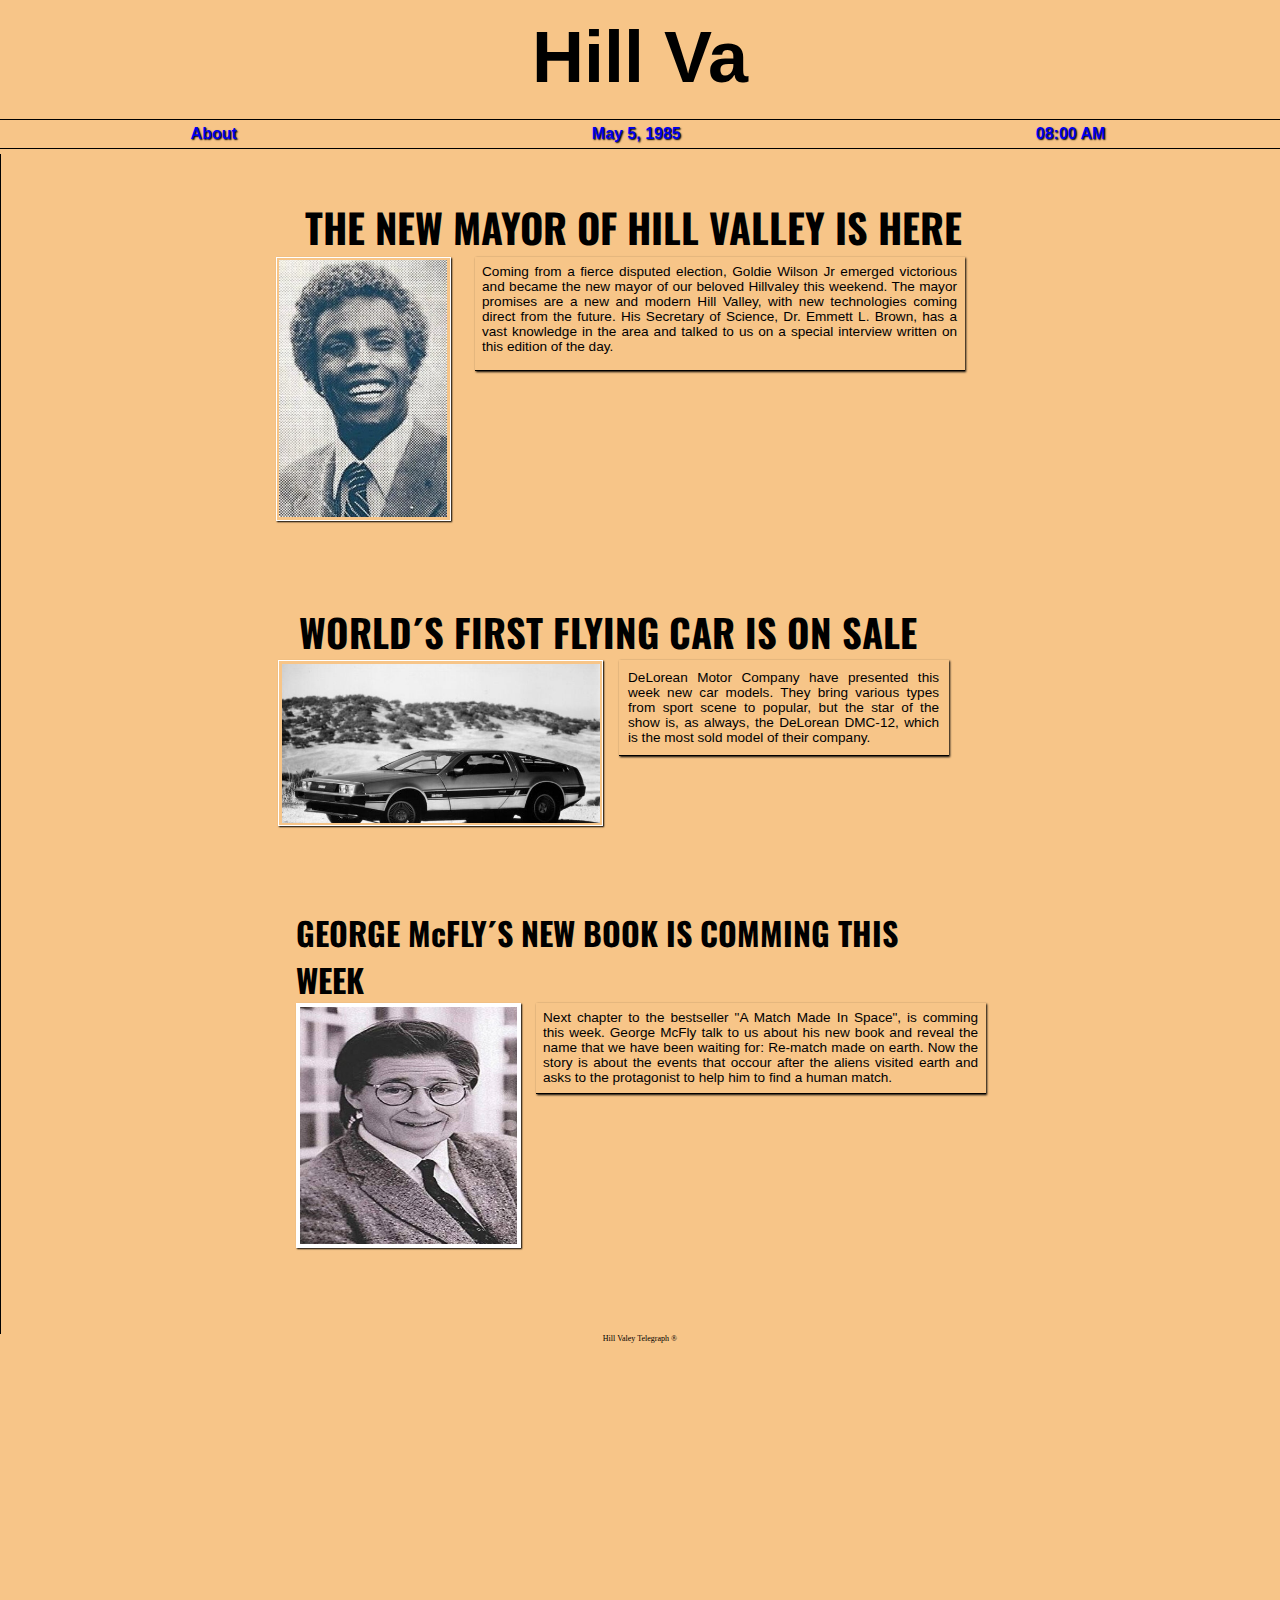
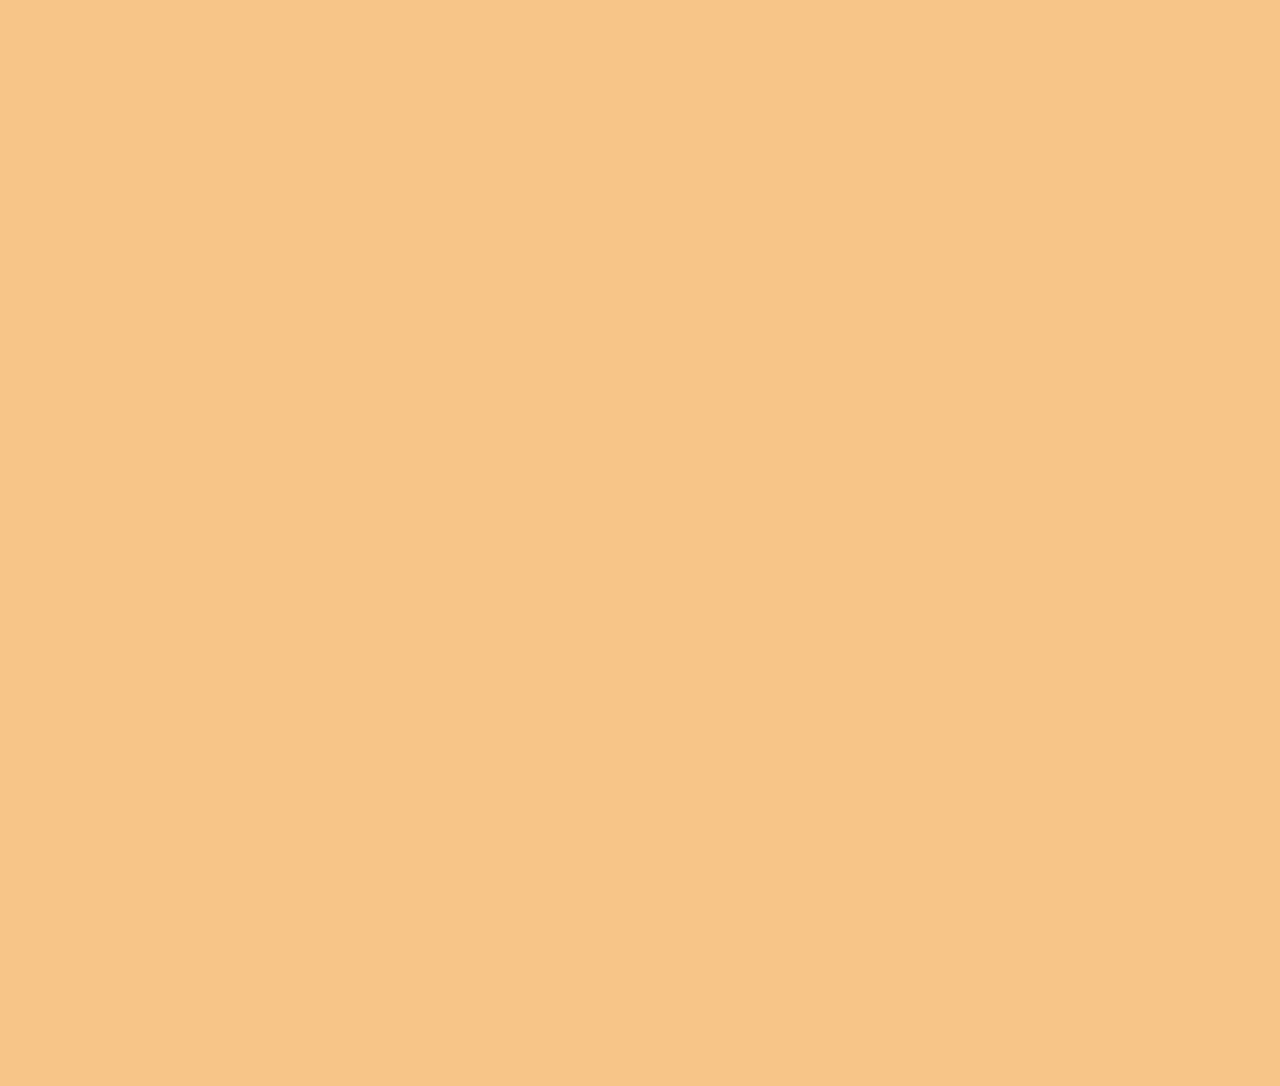
==== index.html @ a24e0e6e "282º dia de CTD - HTML + CSS + IMG." ====
<!DOCTYPE html>
<html lang="en">
    <head>
        <meta charset="UTF-8">
        <meta name="viewport" content="width=device-width, initial-scale=1.0">
        <link rel="stylesheet" href="/assets/css/style.css">
        <link rel="shortcut icon" href="favicon.ico" type="image/x-icon">
        <title>Newspaper</title>
        
        <script defer src="/assets/js/script.js"></script>
    </head>
    <body>

        <header>
            <div class="city"><h1>Hill Valey Telegraph</h1></div>   
        </header>
        
        <div class="border__top"></div>
            <div class="navigation">
                <nav class="nav_button">
                    <button><a href="/about.html"><h8>About</h8></a></button>
                    <button><a href="https://en.wikipedia.org/wiki/Hill_Valley_(Back_to_the_Future)"><h8>May 5, 1985</h8></a></button>
                    <button><a href="https://pt.wikipedia.org/wiki/Viagem_no_tempo"><h8>08:00 AM</h8></a></button>
                </nav>
            </div>
        <div class="border__bottom"></div>

        <section id="news__page">
        <div class="container">
            <div class="front-page">

                <div class="first-column">
                    <strong>THE NEW MAYOR OF HILL VALLEY IS HERE</strong>
                </div>
                    
                <div class="first-text">
                <img src="/assets/img/goldie.jpg" alt="Goldie Wilson">
                <p>Coming from a fierce disputed election, Goldie Wilson Jr emerged 
                    victorious and became the new mayor of our beloved Hillvaley this weekend. 
                    The mayor promises are a new and modern Hill Valley, with new technologies 
                    coming direct from the future. His Secretary of Science, Dr. Emmett L. Brown, 
                    has a vast knowledge in the area and talked to us on a special interview written 
                    on this edition of the day.</p>
                </div>
            </div>
        </div>
        </section>

        <section id="news__page">
        <div class="container__2">
            <div class="front-page_2">

                <div class="second-column">
                    <strong>WORLD´S FIRST FLYING CAR IS ON SALE</strong>
                </div>

                <div class="second-text">
                <img src="/assets/img/delorean.jpg" alt="Delorean Car Model">
                <p>DeLorean Motor Company have presented this week new car models. 
                    They bring various types from sport scene to popular, but the 
                    star of the show is, as always, the DeLorean DMC-12, which 
                    is the most sold model of their company. </p>
                </div>
            </div>
        </div>
        </section>

        <section id="news__page">
        <div class="container__3">
            <div class="front-page_3">

                <div class="third-column">
                    <strong>GEORGE McFLY´S NEW BOOK IS COMMING THIS WEEK</strong>
                </div>

                <div class="third-text">
                <img src="/assets/img/george.jpg" alt="George McFly">
                <p>Next chapter to the bestseller "A Match Made In Space", is comming this week. 
                    George McFly talk to us about his new book and reveal the name that we have 
                    been waiting for: Re-match made on earth. Now the story is about the events 
                    that occour after the aliens visited earth and asks to the protagonist to 
                    help him to find a human match.</p>
                </div>          
            </div>
        </div>
        </section>

        <footer>
            <div class="news-footer">
                <p>Hill Valey Telegraph &#174;</p>
            </div>
        </footer>

            </body>
            </html>
---- assets/css/style.css ----
@import url('https://fonts.cdnfonts.com/css/black-family');
@import url('https://fonts.googleapis.com/css2?family=Grenze+Gotisch&family=Oswald:wght@500&display=swap');
@import url('https://fonts.googleapis.com/css2?family=Young+Serif&display=swap');

* {
  margin: 0;
  padding: 0;
  box-sizing: border-box;
  background-blend-mode: color-dodge;
}

body {
  width: 100%;
  margin: 0 auto;
  max-height: 100vh;
  background: url(/assets/img/fundo.jpg) no-repeat;
  background-color: #f4aa50ae;
  zoom: 50%;
}


/* Top Details */
header {
  display: flex;
  flex-direction: row;
  align-items: center;
  justify-content: center;
  padding: 2rem;
  font-size: 4.5rem;
  font-family: 'IncisedBlackWide', sans-serif;
}

.border__top {
  border-top: 1.5px solid black;
  margin-top: 10px;
  width: 100%;
  background-color: black;
}

.border__bottom {
  border-top: 1.5px solid black;
  margin-bottom: 10px;
  width: 100%;
  background-color: black;
}

.navigation, button {
  padding: 5px;
  font-size: 1.3rem;
  background: none;
  border: none;
  cursor: pointer;
  font-size: 2rem;
}

.nav_button {
  text-align: center;
  margin-left: 2rem;
  font-size: 1.8rem;
  font-family: Arial, Helvetica, sans-serif;
  font-weight: 600;
  display: flex;
  align-items: center;
  justify-content: center;
  flex-direction: row;
  gap: 700px; 
}

button {
  color: black;
  transition: 500ms ease;
  font-weight: 600;
  text-shadow: 2px 2px 3px black;
}

button:hover {
  transform: scale(1.1);
  color: hsl(105, 59%, 54%);
}

button,
a:link {
  text-decoration: none;
  color: none;
}

button, a:visited {
  color: none;
}


/* End of Top Details */

/* News Page Block */
#news__page {
  display: flex;
  align-items: center;
  justify-content: center;
  margin-right: 1130px;
  padding: 80px;
  border-left: 2px solid black;
}
/* End of News Page Block */

/* First Text */


.container {
  display: flex;
  justify-content: center;
  align-items: center;
  width: 60%;
  margin-left: 1100px;
  padding-top: 5px;
  background-color: none;
  font-family: 'Oswald', sans-serif;
}

.front-page {}

.first-column {
  display: flex;
  flex-direction: column;
  align-items: center;
  justify-content: center;
  font-size: 5rem; 
}

.first-text {
  display: grid;
  margin: 0 auto;
  grid-template-columns: 60% 980px;
}

.first-text p {
  display: block;
  position: relative;
  right: 450px;
  padding: 15px;
  font-size: 1.7rem;
  text-align: justify;
  border-bottom: 1.5px solid black;
  margin-bottom: 300px;
  font-family: Verdana, Geneva, Tahoma, sans-serif;
  box-shadow: 2px 2px 4px black;
}

.first-text img {
  width: 350px;
  display: block;
  position: relative;
  right: 50px;
  padding: 5px;
  justify-content: center;
  align-items: center;
  flex-direction: column;
  box-shadow: 2px 2px 3px black;
  border: 3px solid white;
}

/* End of First Text */

/* Second Text */

.container__2 {
  display: flex;
  justify-content: center;
  align-items: center;
  width: 60%;
  margin-left: 1000px;
  padding-top: 5px;
  font-family: 'Oswald', sans-serif; 
}

.front-page_2{}

.second-column{
  display: flex;
  flex-direction: column;
  align-items: center;
  justify-content: center;
  font-size: 4.8rem;
}

.second-text {
  width: 100%;
  display: grid;
  margin: 0 auto;
  grid-template-columns: 60% 660px;  
}

.second-text p {
  width: 100%;
  display: block;
  position: relative;
  right: 260px;
  padding: 19px;
  font-size: 1.7rem;
  text-align: justify;
  border-bottom: 1.5px solid black;
  margin-left: 150px;
  margin-bottom: 140px;
  font-family: Verdana, Geneva, Tahoma, sans-serif; 
  box-shadow: 2px 2px 4px black;  
}

.second-text img {
  width: 650px;
  display: block;
  position: relative;
  right: 5px;
  padding: 5px;
  justify-content: center;
  align-items: center;
  flex-direction: column;
  box-shadow: 2px 2px 3px black;
  border: 3px solid white;
}

/* End of Second Text */

/* Third Text */

.container__3 {
  display: flex;
  justify-content: center;
  align-items: center;
  width: 60%;
  margin-left: 1100px;
  padding-top: 5px;
  font-family: 'Oswald', sans-serif; 
}

.front-page_3 {}

.third-column {
  display: flex;
  flex-direction: column;
  align-items: center;
  justify-content: center;
  font-size: 4rem;
}

.third-text {
  width: 100%;
  display: grid;
  margin: 0 auto;
  grid-template-columns: 60% 900px;  
}

.third-text p {
  width: 100%;
  display: block;
  position: relative;
  right: 490px;
  padding: 15px;
  font-size: 1.7rem;
  text-align: justify;
  border-bottom: 1.5px solid black;
  margin-bottom: 400px;
  margin-left: 160px;
  font-family: Verdana, Geneva, Tahoma, sans-serif;
  box-shadow: 2px 2px 4px black;   
}

.third-text img {
  width: 450px;
  height: 490px;
  display: flex;
  justify-content: center;
  align-items: center;
  flex-direction: column;
  box-shadow: 2px 2px 3px black;
  border: 8px solid white;
}

/* End of Third Text */

/* Footer */

.news-footer {
  display: flex;
  justify-content: center;
  align-items: center;
  margin-bottom: 150px;  
}

/* End of Footer */

/* About Page */

.about-text {
  display: flex;
  flex-direction: column;
  align-items: center;
  justify-content: center;

  font-size: 4rem;
  color: rgb(252, 252, 252);
  font-weight: 500;
  text-align: center;
  font-family: 'Young Serif', serif;
  text-shadow: 3px 3px 5px black;
  -webkit-text-stroke-width: 1.5px;
  -webkit-text-stroke-color: black;

  padding: 50px;
  margin: 300px;

  border: 5px groove red;
  border-radius: 50px 20px 50px 20px;

  background-color: rgba(210, 209, 209, 0.519);
  box-shadow: inset 10px 10px 50px 20px rgba(0, 0, 0, 0.386);
  transition: 1.2s ease-in-out;
}

.about-text:hover {
  transform: scale(1.1);
  background: url(/assets/img/news.gif);
}

.button-home {
  width: 10%;
  display: flex;
  flex-direction: column;
  align-items: center;
  justify-content: center;

  font-size: 1rem;

  border: 2px solid black;
  border-radius: 10px;

  margin: 0 auto;
  padding: 1px;
  background-color: darkgray;
}

.button-home:link {
  text-decoration: none;
}

/* End of About Page */
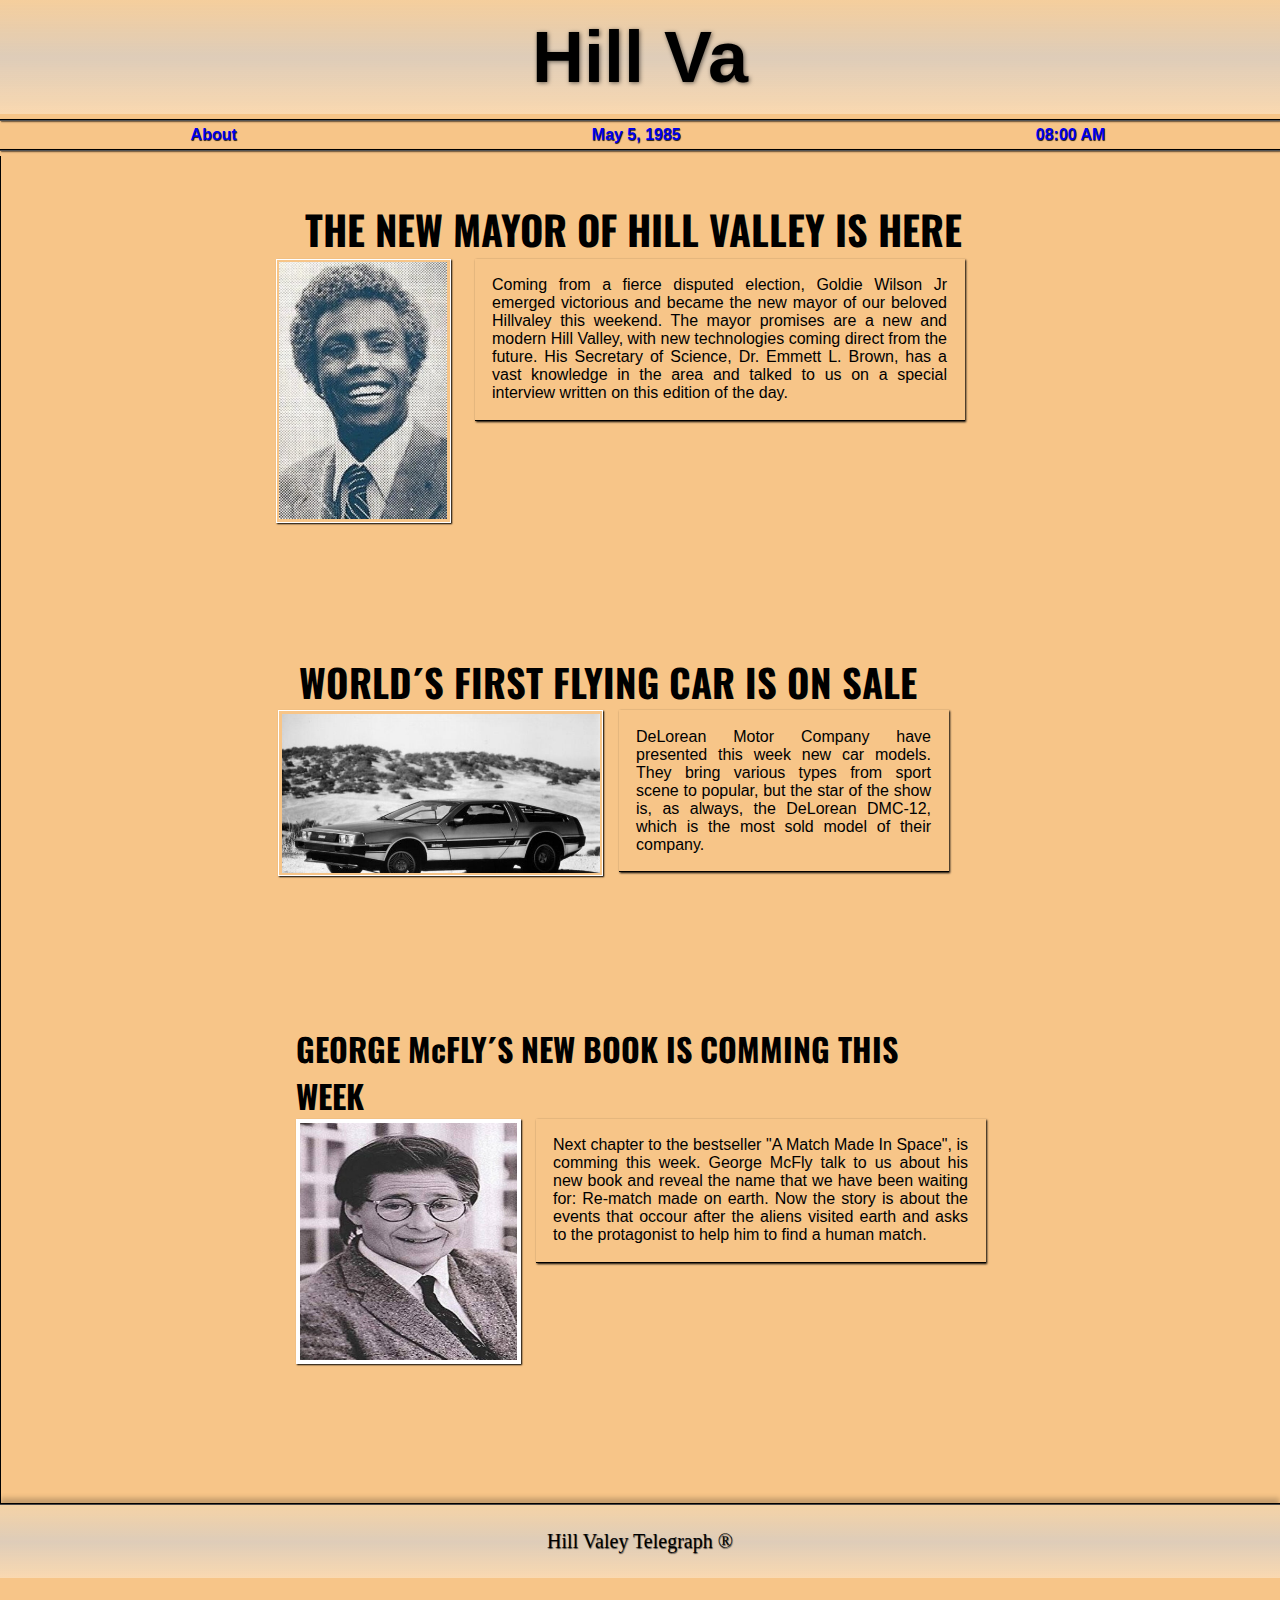
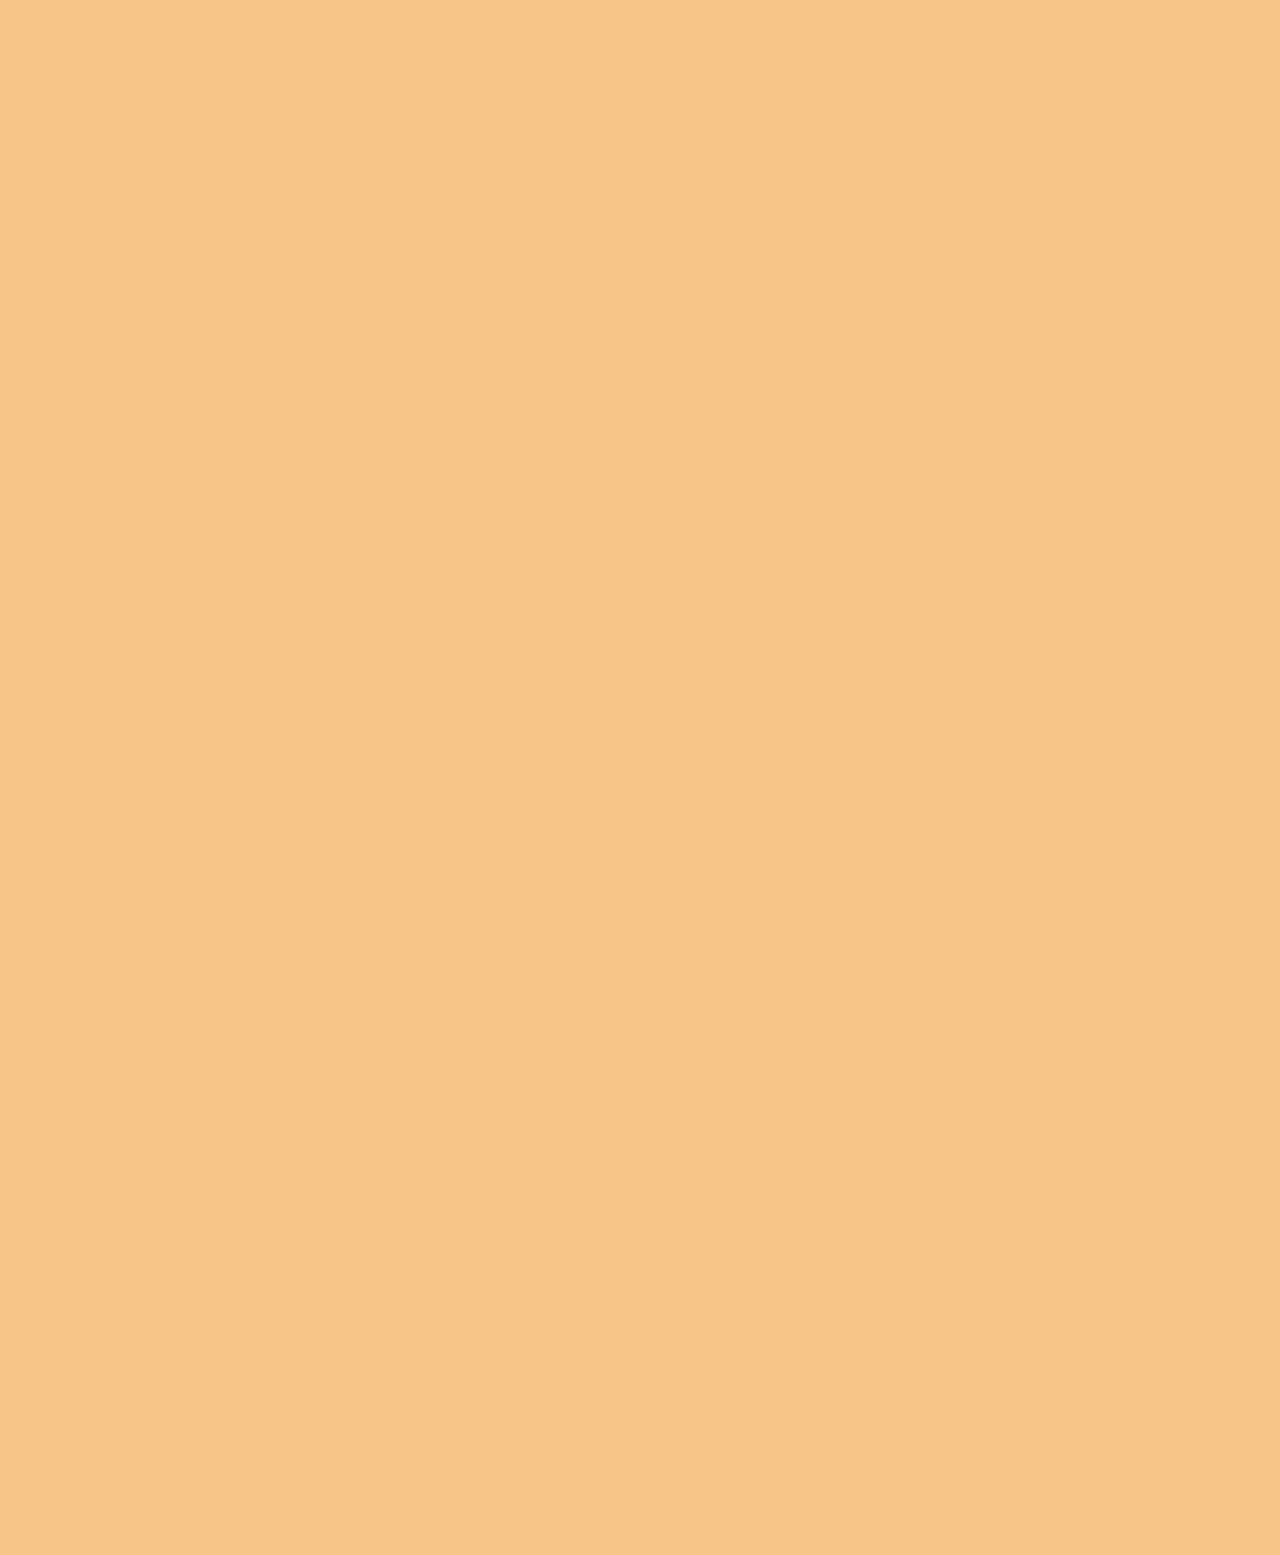
==== commit f767ef9e: "282º dia de CTD - HTML + CSS." ====
--- a/index.html
+++ b/index.html
@@ -5,14 +5,14 @@
         <meta name="viewport" content="width=device-width, initial-scale=1.0">
         <link rel="stylesheet" href="/assets/css/style.css">
         <link rel="shortcut icon" href="favicon.ico" type="image/x-icon">
-        <title>Newspaper</title>
+        <title>Hill Valley Telegraph</title>
         
         <script defer src="/assets/js/script.js"></script>
     </head>
     <body>
 
         <header>
-            <div class="city"><h1>Hill Valey Telegraph</h1></div>   
+            <div class="city"><h1>Hill Valley Telegraph</h1></div>   
         </header>
         
         <div class="border__top"></div>
--- a/assets/css/style.css
+++ b/assets/css/style.css
@@ -26,22 +26,27 @@
   align-items: center;
   justify-content: center;
   padding: 2rem;
+
   font-size: 4.5rem;
   font-family: 'IncisedBlackWide', sans-serif;
+  text-shadow: 2px 2px 9px rgba(0, 0, 0, 0.544);
+  background: linear-gradient(rgba(242, 222, 192, 0.373), rgba(210, 208, 208, 0.678), rgba(255, 255, 255, 0.338));
 }
 
 .border__top {
-  border-top: 1.5px solid black;
+  border-top: 5px groove black;
   margin-top: 10px;
   width: 100%;
   background-color: black;
+  box-shadow: 2px 2px 3px rgba(0, 0, 0, 0.608);
 }
 
 .border__bottom {
-  border-top: 1.5px solid black;
+  border-top: 5px groove black;
   margin-bottom: 10px;
   width: 100%;
   background-color: black;
+  box-shadow: 2px 2px 3px rgba(0, 0, 0, 0.608);
 }
 
 .navigation, button {
@@ -70,7 +75,7 @@
   color: black;
   transition: 500ms ease;
   font-weight: 600;
-  text-shadow: 2px 2px 3px black;
+  text-shadow: 1px 1px 1.5px hsla(0, 0%, 0%, 0.845);
 }
 
 button:hover {
@@ -136,8 +141,8 @@
   display: block;
   position: relative;
   right: 450px;
-  padding: 15px;
-  font-size: 1.7rem;
+  padding: 35px;
+  font-size: 2rem;
   text-align: justify;
   border-bottom: 1.5px solid black;
   margin-bottom: 300px;
@@ -194,8 +199,8 @@
   display: block;
   position: relative;
   right: 260px;
-  padding: 19px;
-  font-size: 1.7rem;
+  padding: 35px;
+  font-size: 2rem;
   text-align: justify;
   border-bottom: 1.5px solid black;
   margin-left: 150px;
@@ -253,8 +258,8 @@
   display: block;
   position: relative;
   right: 490px;
-  padding: 15px;
-  font-size: 1.7rem;
+  padding: 35px;
+  font-size: 2rem;
   text-align: justify;
   border-bottom: 1.5px solid black;
   margin-bottom: 400px;
@@ -282,8 +287,16 @@
   display: flex;
   justify-content: center;
   align-items: center;
-  margin-bottom: 150px;  
-}
+  margin-bottom: 150px;
+  padding: 50px;
+
+  font-size: 2.5rem;
+  text-shadow: 1px 1px 2px rgba(0, 0, 0, 0.629);
+  
+  border-top: 4px groove rgb(71, 70, 70);
+  background: linear-gradient(rgba(242, 222, 192, 0.536), rgba(210, 208, 208, 0.678), rgba(255, 255, 255, 0.338));
+  box-shadow: -1px -10px 10px rgba(0, 0, 0, 0.203);
+} 
 
 /* End of Footer */
 
@@ -307,11 +320,11 @@
   padding: 50px;
   margin: 300px;
 
-  border: 5px groove red;
+  border: 5px groove rgba(0, 0, 0, 0.889);
   border-radius: 50px 20px 50px 20px;
 
   background-color: rgba(210, 209, 209, 0.519);
-  box-shadow: inset 10px 10px 50px 20px rgba(0, 0, 0, 0.386);
+  box-shadow: 6px 6px 10px hsla(0, 0%, 12%, 0.73), inset 10px 10px 50px 20px rgba(0, 0, 0, 0.386);
   transition: 1.2s ease-in-out;
 }
 
@@ -320,25 +333,23 @@
   background: url(/assets/img/news.gif);
 }
 
-.button-home {
+.button-home button {
   width: 10%;
   display: flex;
   flex-direction: column;
   align-items: center;
   justify-content: center;
 
-  font-size: 1rem;
+  font-size: 1.5rem;
+  font-family: Arial, Helvetica, sans-serif;
 
   border: 2px solid black;
-  border-radius: 10px;
-
-  margin: 0 auto;
-  padding: 1px;
-  background-color: darkgray;
-}
-
-.button-home:link {
-  text-decoration: none;
+  border-radius: 15px;
+  box-shadow: 2px 2px 4px black;
+
+  margin: 0 auto;
+  padding: 15px;
+  background-color: rgb(255, 255, 255);
 }
 
 /* End of About Page */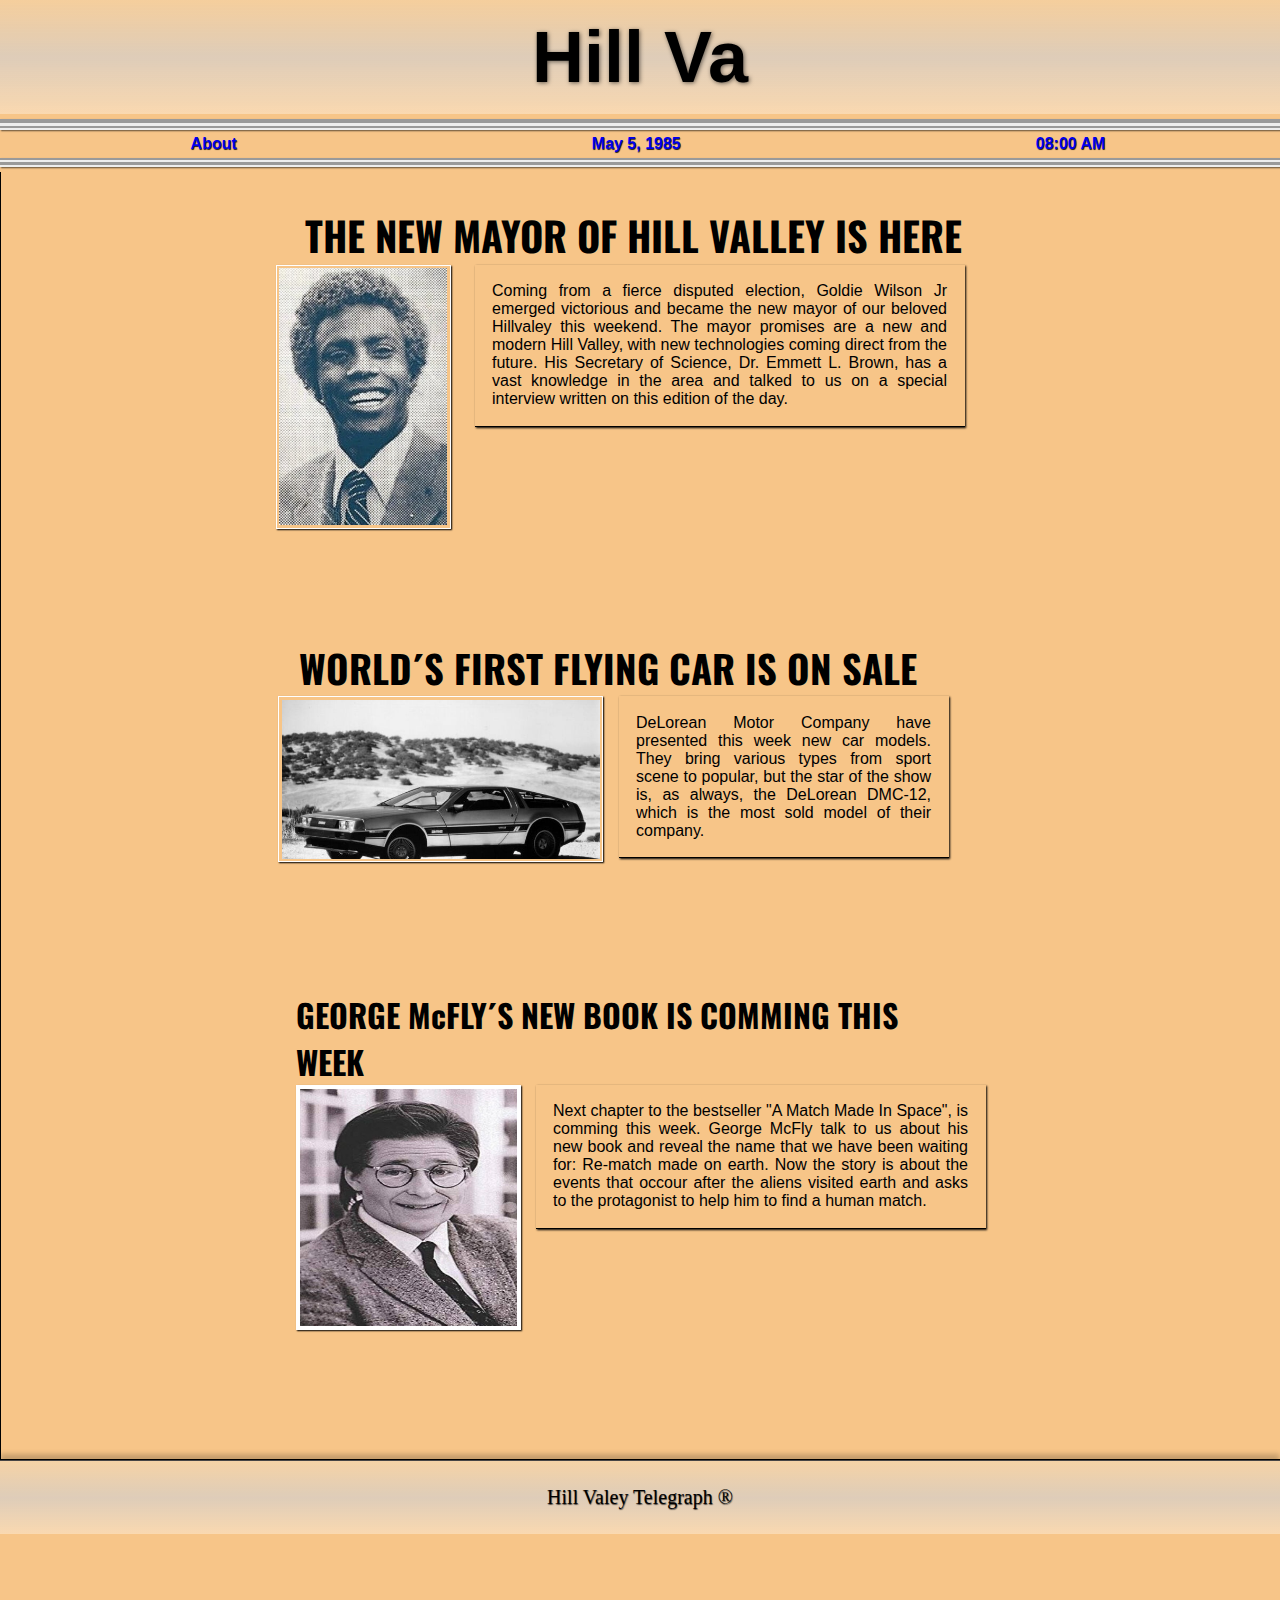
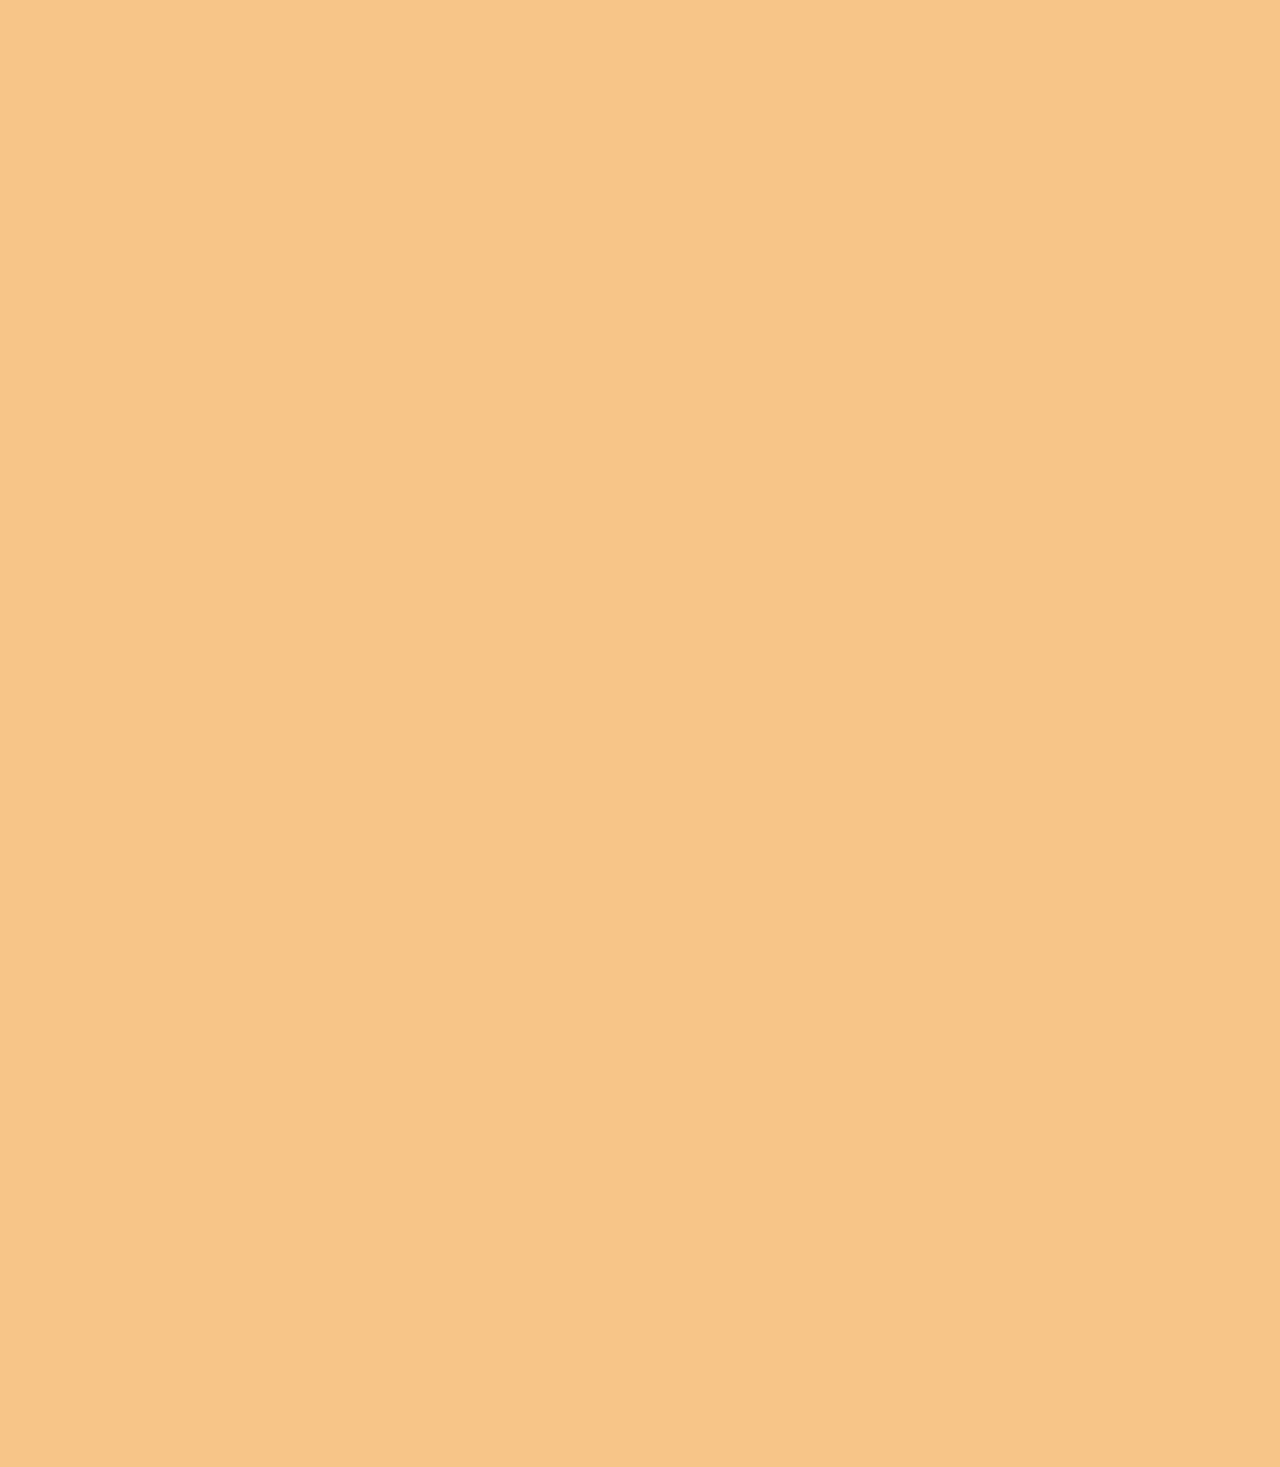
==== commit 90ef2537: "285º dia de CTD - HTML." ====
--- a/index.html
+++ b/index.html
@@ -4,7 +4,7 @@
         <meta charset="UTF-8">
         <meta name="viewport" content="width=device-width, initial-scale=1.0">
         <link rel="stylesheet" href="/assets/css/style.css">
-        <link rel="shortcut icon" href="favicon.ico" type="image/x-icon">
+        <link rel="shortcut icon" href="/assets/img/icon.png" type="image/x-icon">
         <title>Hill Valley Telegraph</title>
         
         <script defer src="/assets/js/script.js"></script>
@@ -20,7 +20,7 @@
                 <nav class="nav_button">
                     <button><a href="/about.html"><h8>About</h8></a></button>
                     <button><a href="https://en.wikipedia.org/wiki/Hill_Valley_(Back_to_the_Future)"><h8>May 5, 1985</h8></a></button>
-                    <button><a href="https://pt.wikipedia.org/wiki/Viagem_no_tempo"><h8>08:00 AM</h8></a></button>
+                    <button><a href="https://en.wikipedia.org/wiki/Time_travel"><h8>08:00 AM</h8></a></button>
                 </nav>
             </div>
         <div class="border__bottom"></div>
--- a/assets/css/style.css
+++ b/assets/css/style.css
@@ -34,7 +34,8 @@
 }
 
 .border__top {
-  border-top: 5px groove black;
+  border-top: 15px groove;
+  border-bottom: 9px groove;
   margin-top: 10px;
   width: 100%;
   background-color: black;
@@ -42,7 +43,8 @@
 }
 
 .border__bottom {
-  border-top: 5px groove black;
+  border-top: 9px groove;
+  border-bottom: 10px groove;
   margin-bottom: 10px;
   width: 100%;
   background-color: black;
@@ -102,7 +104,7 @@
   align-items: center;
   justify-content: center;
   margin-right: 1130px;
-  padding: 80px;
+  padding: 60px;
   border-left: 2px solid black;
 }
 /* End of News Page Block */
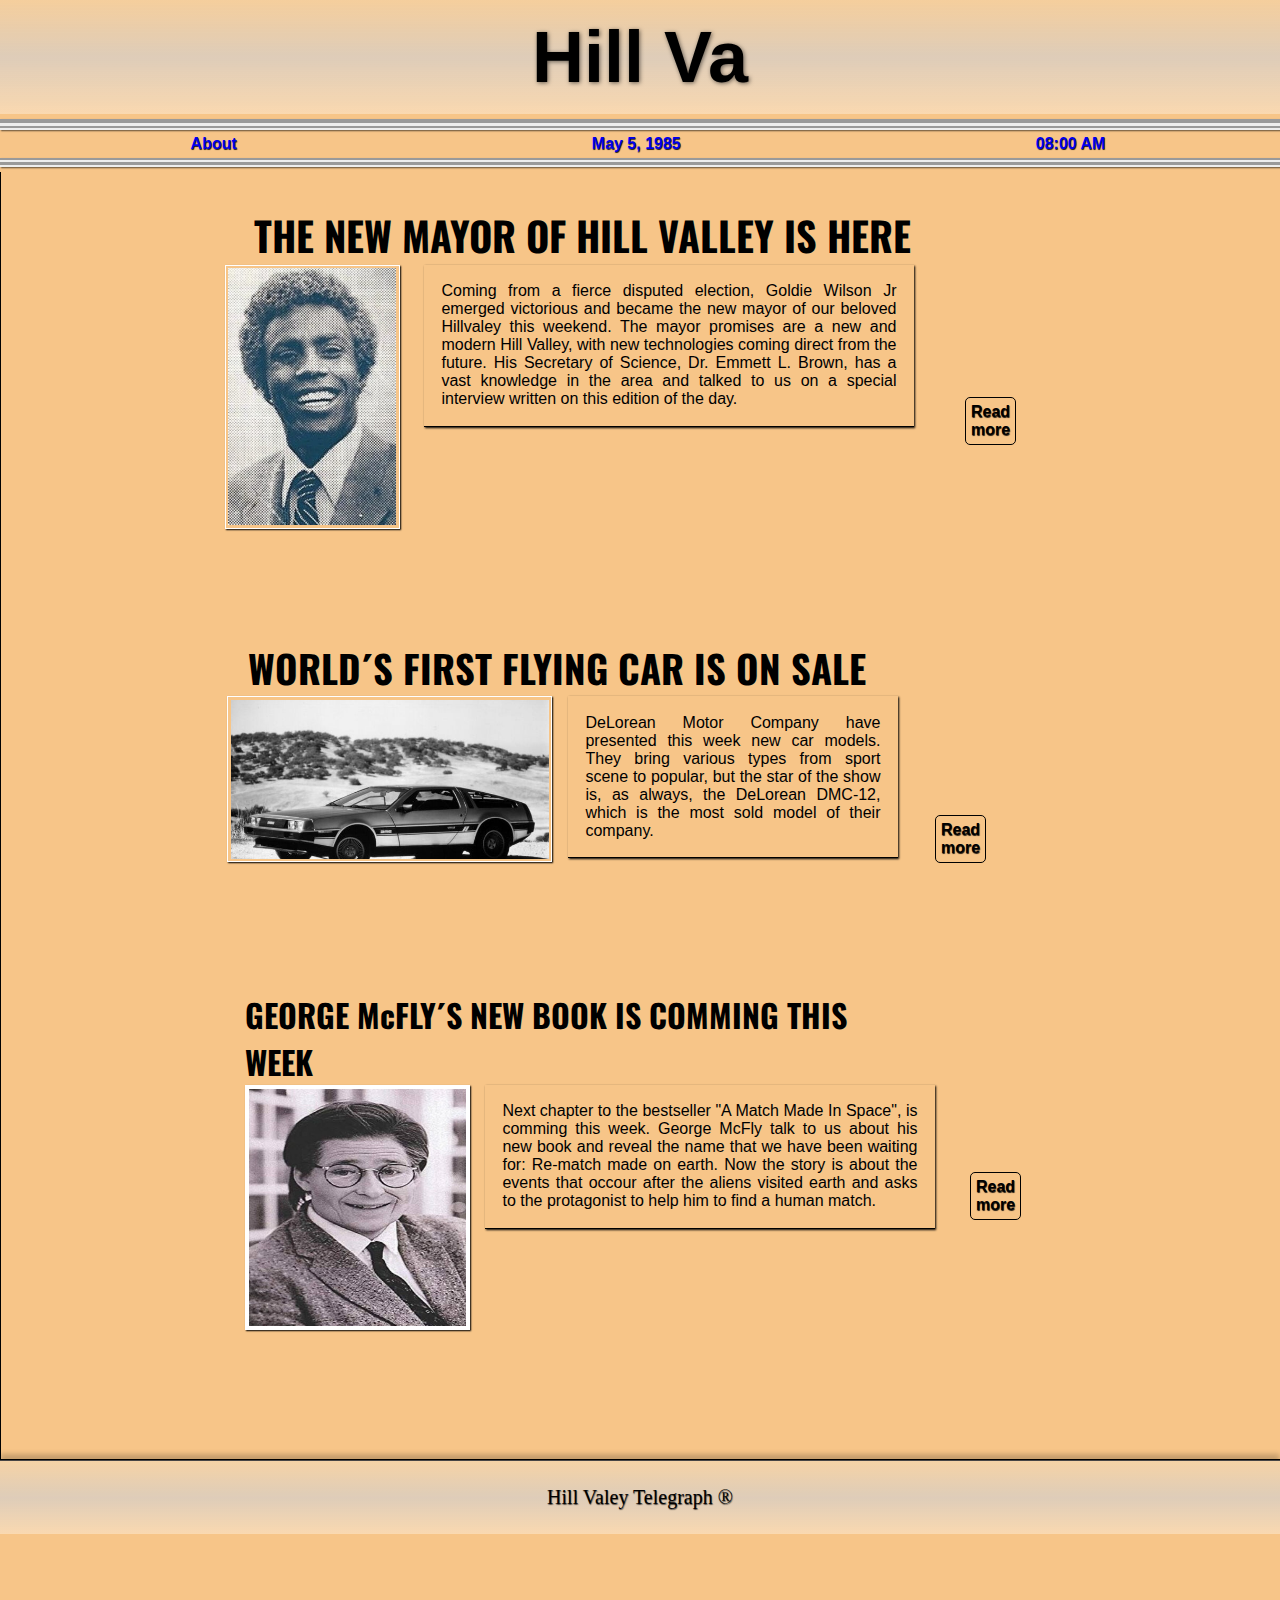
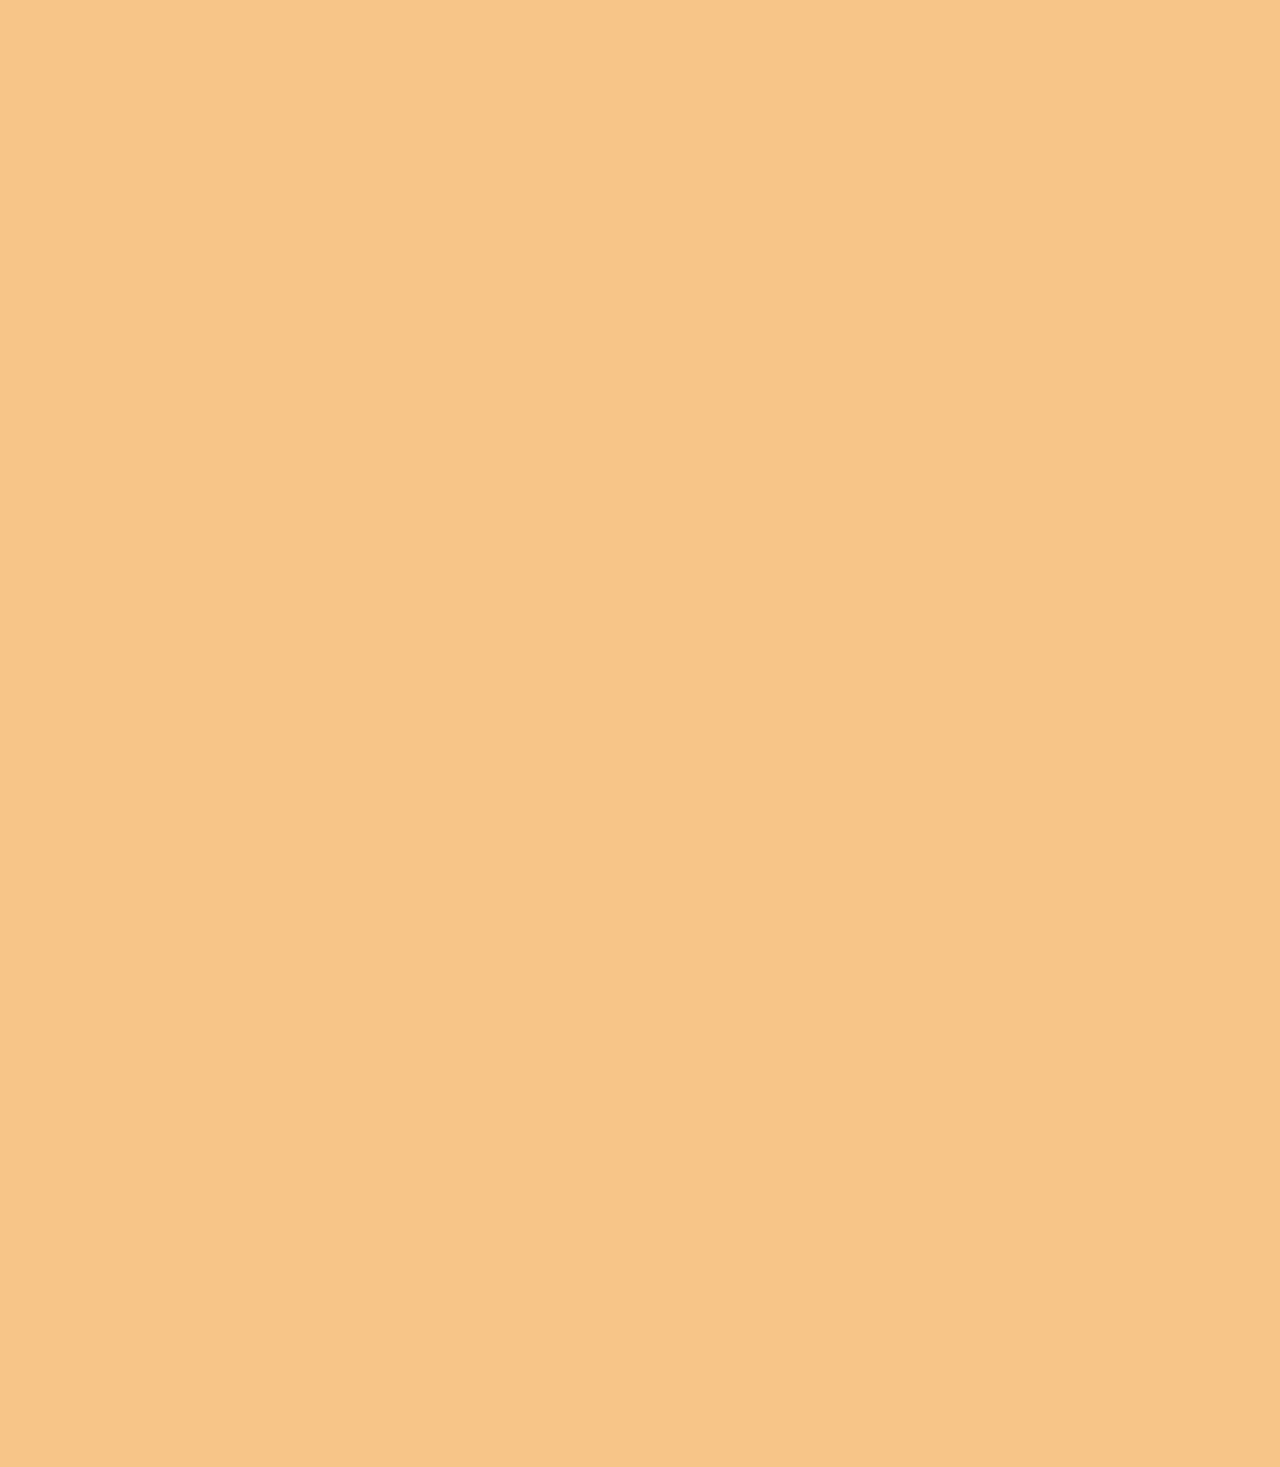
==== commit f7cbe0c1: "286º dia de CTD - HTML + CSS." ====
--- a/index.html
+++ b/index.html
@@ -43,8 +43,12 @@
                     on this edition of the day.</p>
                 </div>
             </div>
+            <div>
+                <button class="read-button" type="submit"><a dhref="">Read more</a></button>
+            </div>
         </div>
-        </section>
+    </section>
+
 
         <section id="news__page">
         <div class="container__2">
@@ -61,6 +65,9 @@
                     star of the show is, as always, the DeLorean DMC-12, which 
                     is the most sold model of their company. </p>
                 </div>
+            </div>
+            <div>
+                <button class="read-button_2"  type="submit"><a dhref="">Read more</a></button>
             </div>
         </div>
         </section>
@@ -82,6 +89,9 @@
                     help him to find a human match.</p>
                 </div>          
             </div>
+            <div>
+                <button class="read-button_3"  type="submit"><a dhref="">Read more</a></button>
+            </div>
         </div>
         </section>
 
--- a/assets/css/style.css
+++ b/assets/css/style.css
@@ -283,6 +283,44 @@
 
 /* End of Third Text */
 
+/* Read more Button */
+
+.read-button {
+  display: flex;
+  flex-direction: row;
+  justify-content: flex-end;
+  align-items: flex-end;
+  margin-left: 100px;
+  margin-top: 120px;
+  border: 3px groove black;
+  border-radius: 10px;
+  padding: 10px;
+}
+.read-button_2 {
+  display: flex;
+  flex-direction: row;
+  justify-content: flex-end;
+  align-items: flex-end;
+  margin-left: 100px;
+  margin-top: 220px;
+  border: 3px groove black;
+  border-radius: 10px;
+  padding: 10px;
+}
+.read-button_3 {
+  display: flex;
+  flex-direction: row;
+  justify-content: flex-end;
+  align-items: flex-end;
+  margin-left: 100px;
+  margin-bottom: 55px;
+  border: 3px groove black;
+  border-radius: 10px;
+  padding: 10px;
+}
+
+/* End Read more button */
+
 /* Footer */
 
 .news-footer {
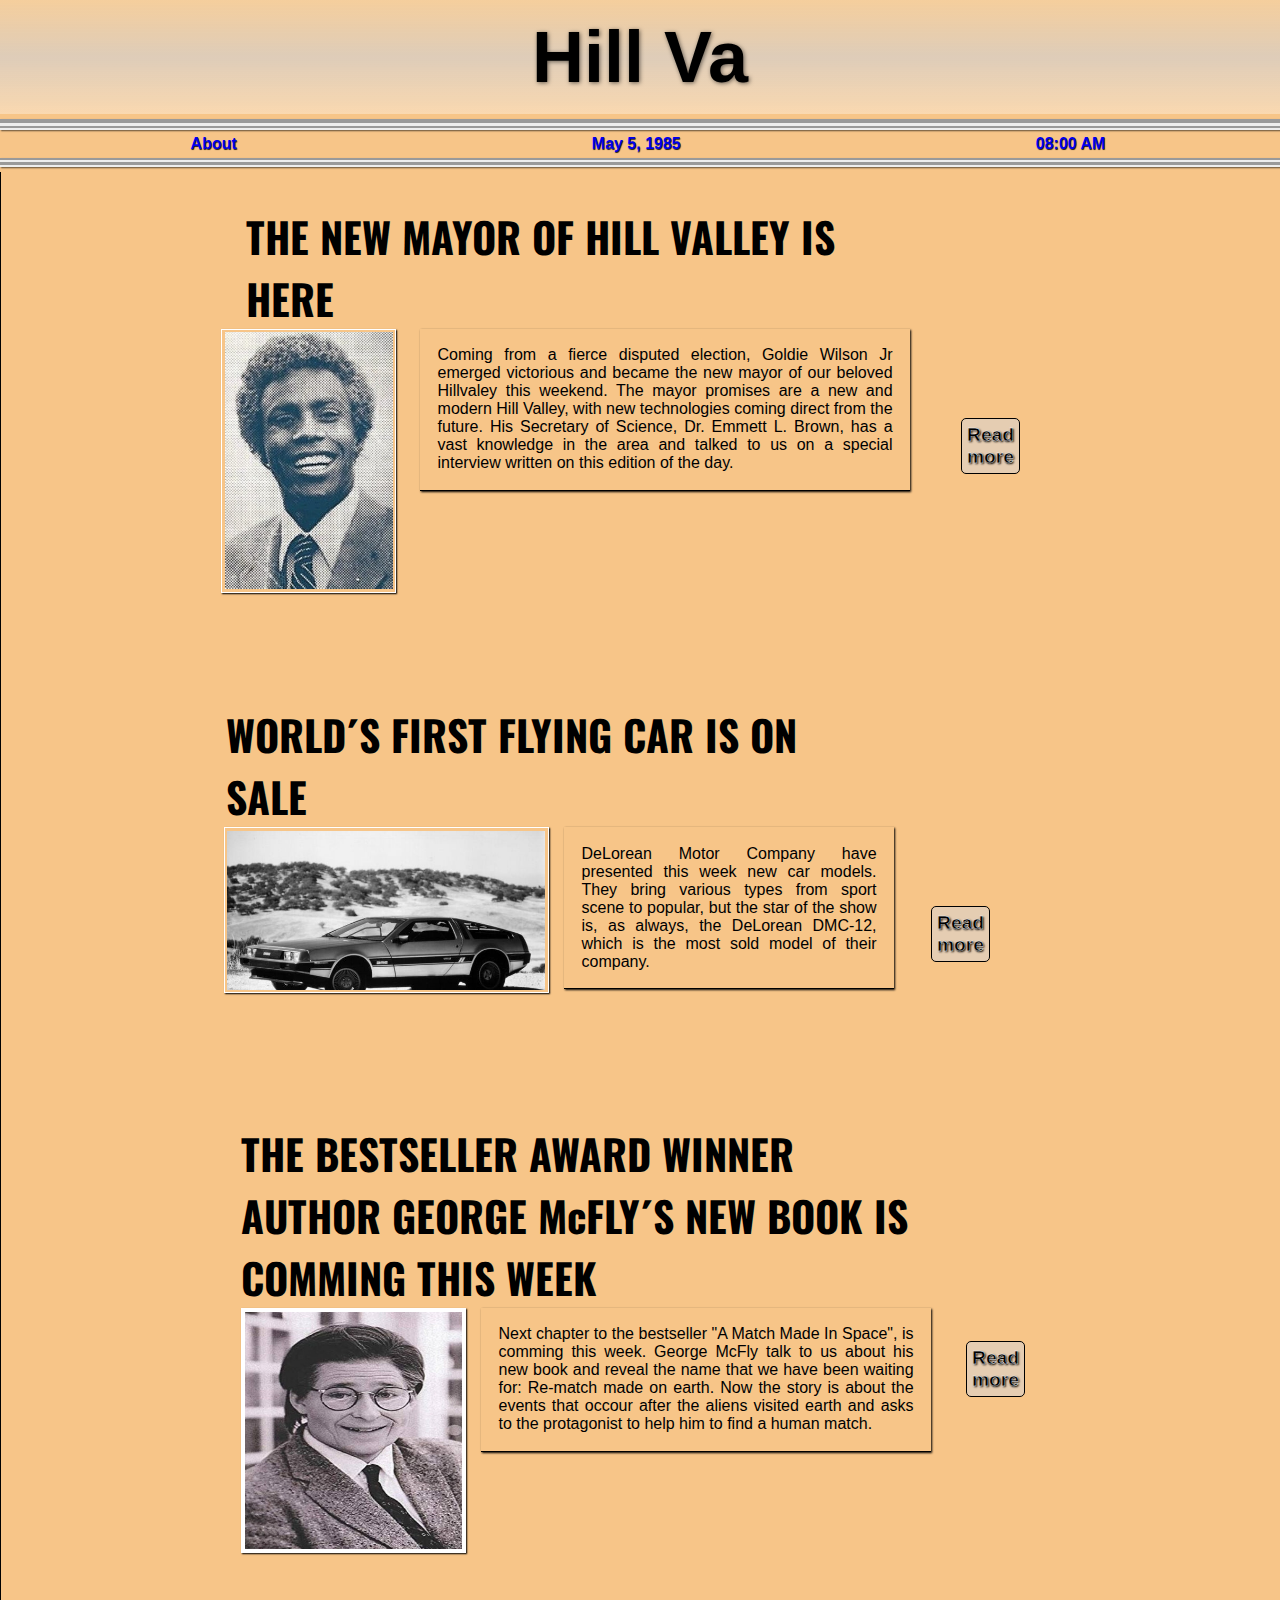
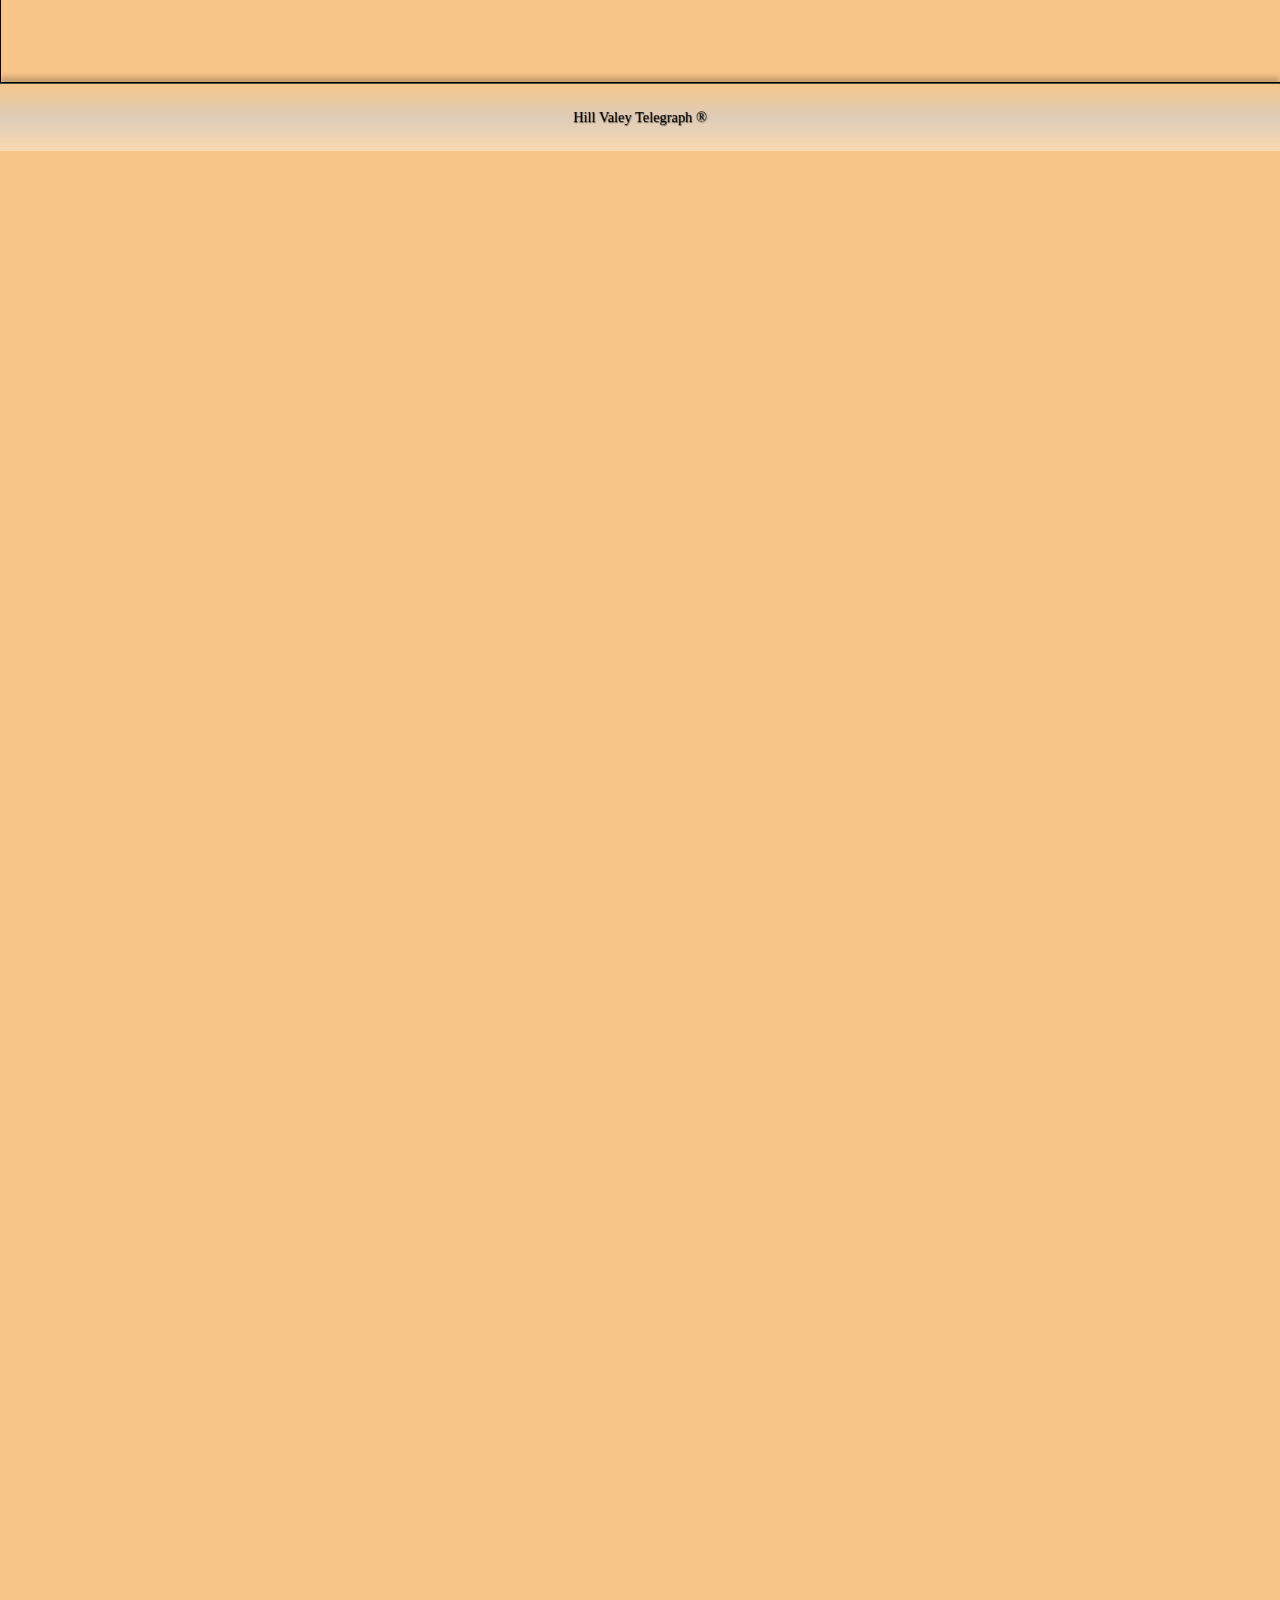
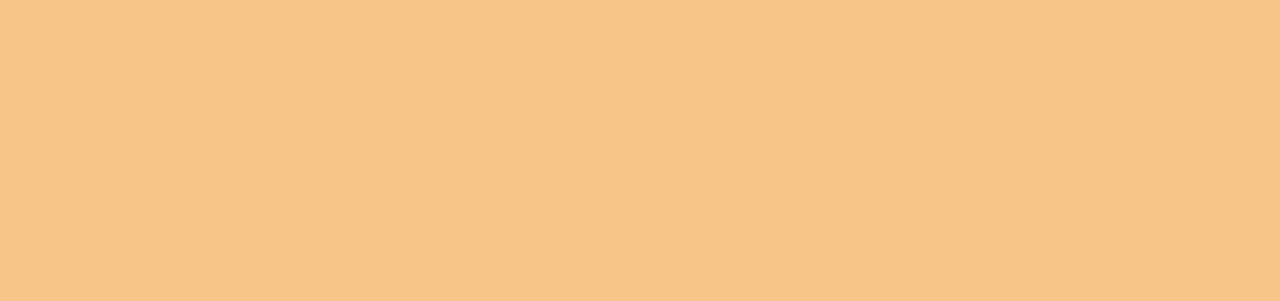
==== commit 638109aa: "290º dia de CTD - HTML + CSS." ====
--- a/index.html
+++ b/index.html
@@ -77,7 +77,7 @@
             <div class="front-page_3">
 
                 <div class="third-column">
-                    <strong>GEORGE McFLY´S NEW BOOK IS COMMING THIS WEEK</strong>
+                    <strong>THE BESTSELLER AWARD WINNER AUTHOR GEORGE McFLY´S NEW BOOK IS COMMING THIS WEEK</strong>
                 </div>
 
                 <div class="third-text">
--- a/assets/css/style.css
+++ b/assets/css/style.css
@@ -17,7 +17,6 @@
   background-color: #f4aa50ae;
   zoom: 50%;
 }
-
 
 /* Top Details */
 header {
@@ -82,7 +81,7 @@
 
 button:hover {
   transform: scale(1.1);
-  color: hsl(105, 59%, 54%);
+  color: hsl(0, 0%, 100%);
 }
 
 button,
@@ -94,8 +93,6 @@
 button, a:visited {
   color: none;
 }
-
-
 /* End of Top Details */
 
 /* News Page Block */
@@ -110,8 +107,6 @@
 /* End of News Page Block */
 
 /* First Text */
-
-
 .container {
   display: flex;
   justify-content: center;
@@ -130,7 +125,7 @@
   flex-direction: column;
   align-items: center;
   justify-content: center;
-  font-size: 5rem; 
+  font-size: 5.2rem; 
 }
 
 .first-text {
@@ -150,6 +145,13 @@
   margin-bottom: 300px;
   font-family: Verdana, Geneva, Tahoma, sans-serif;
   box-shadow: 2px 2px 4px black;
+  transition: 1s ease-in-out;
+}
+
+.first-text p:hover {
+  transform: scale(1.5);
+  background-color: rgb(255, 255, 255);
+  backdrop-filter: grayscale(30%);
 }
 
 .first-text img {
@@ -163,12 +165,15 @@
   flex-direction: column;
   box-shadow: 2px 2px 3px black;
   border: 3px solid white;
-}
-
+  transition: 1s ease-in-out;
+}
+
+.first-text img:hover{
+  transform:rotateY(180deg);
+}
 /* End of First Text */
 
 /* Second Text */
-
 .container__2 {
   display: flex;
   justify-content: center;
@@ -186,7 +191,7 @@
   flex-direction: column;
   align-items: center;
   justify-content: center;
-  font-size: 4.8rem;
+  font-size: 5.2rem;
 }
 
 .second-text {
@@ -208,7 +213,14 @@
   margin-left: 150px;
   margin-bottom: 140px;
   font-family: Verdana, Geneva, Tahoma, sans-serif; 
-  box-shadow: 2px 2px 4px black;  
+  box-shadow: 2px 2px 4px black;
+  transition: 1s ease-in-out;  
+}
+
+.second-text p:hover {
+  transform: scale(1.5);
+  background-color: rgb(255, 255, 255);
+  backdrop-filter: grayscale(30%);
 }
 
 .second-text img {
@@ -222,12 +234,15 @@
   flex-direction: column;
   box-shadow: 2px 2px 3px black;
   border: 3px solid white;
-}
-
+  transition: 1s ease-in-out;
+}
+
+.second-text img:hover{
+  transform:rotateY(180deg);
+}
 /* End of Second Text */
 
 /* Third Text */
-
 .container__3 {
   display: flex;
   justify-content: center;
@@ -245,7 +260,7 @@
   flex-direction: column;
   align-items: center;
   justify-content: center;
-  font-size: 4rem;
+  font-size: 5.2rem;
 }
 
 .third-text {
@@ -267,7 +282,14 @@
   margin-bottom: 400px;
   margin-left: 160px;
   font-family: Verdana, Geneva, Tahoma, sans-serif;
-  box-shadow: 2px 2px 4px black;   
+  box-shadow: 2px 2px 4px black; 
+  transition: 1s ease-in-out;  
+}
+
+.third-text p:hover {
+  transform: scale(1.5);
+  background-color: rgb(255, 255, 255);
+  backdrop-filter: grayscale(30%);
 }
 
 .third-text img {
@@ -279,50 +301,71 @@
   flex-direction: column;
   box-shadow: 2px 2px 3px black;
   border: 8px solid white;
-}
-
+  transition: 1s ease-in-out;
+}
+
+.third-text img:hover{
+  transform:rotateY(180deg);
+}
 /* End of Third Text */
 
 /* Read more Button */
-
 .read-button {
   display: flex;
   flex-direction: row;
   justify-content: flex-end;
   align-items: flex-end;
   margin-left: 100px;
-  margin-top: 120px;
+  margin-top: 92px;
   border: 3px groove black;
   border-radius: 10px;
   padding: 10px;
-}
+
+  background-color: rgba(215, 212, 212, 0.552);
+  font-size: 2.4rem;
+  -webkit-text-stroke-color: white;
+  -webkit-text-stroke-width: 0.8px;
+  text-shadow: 2px 2px 4px black;
+}
+
 .read-button_2 {
   display: flex;
   flex-direction: row;
   justify-content: flex-end;
   align-items: flex-end;
   margin-left: 100px;
-  margin-top: 220px;
+  margin-top: 210px;
   border: 3px groove black;
   border-radius: 10px;
   padding: 10px;
-}
+
+  background-color: rgba(215, 212, 212, 0.552);
+  font-size: 2.4rem;
+  -webkit-text-stroke-color: white;
+  -webkit-text-stroke-width: 0.8px;
+  text-shadow: 2px 2px 4px black;
+}
+
 .read-button_3 {
   display: flex;
   flex-direction: row;
   justify-content: flex-end;
   align-items: flex-end;
   margin-left: 100px;
-  margin-bottom: 55px;
+  margin-bottom: 69px;
   border: 3px groove black;
   border-radius: 10px;
   padding: 10px;
-}
-
+
+  background-color: rgba(215, 212, 212, 0.552);
+  font-size: 2.4rem;
+  -webkit-text-stroke-color: white;
+  -webkit-text-stroke-width: 0.8px;
+  text-shadow: 2px 2px 4px black;
+}
 /* End Read more button */
 
 /* Footer */
-
 .news-footer {
   display: flex;
   justify-content: center;
@@ -330,18 +373,16 @@
   margin-bottom: 150px;
   padding: 50px;
 
-  font-size: 2.5rem;
+  font-size: 1.8rem;
   text-shadow: 1px 1px 2px rgba(0, 0, 0, 0.629);
   
   border-top: 4px groove rgb(71, 70, 70);
-  background: linear-gradient(rgba(242, 222, 192, 0.536), rgba(210, 208, 208, 0.678), rgba(255, 255, 255, 0.338));
+  background: linear-gradient(rgba(242, 222, 192, 0.051), rgba(210, 208, 208, 0.678), rgba(255, 255, 255, 0.338));
   box-shadow: -1px -10px 10px rgba(0, 0, 0, 0.203);
 } 
-
 /* End of Footer */
 
 /* About Page */
-
 .about-text {
   display: flex;
   flex-direction: column;
@@ -391,5 +432,4 @@
   padding: 15px;
   background-color: rgb(255, 255, 255);
 }
-
 /* End of About Page */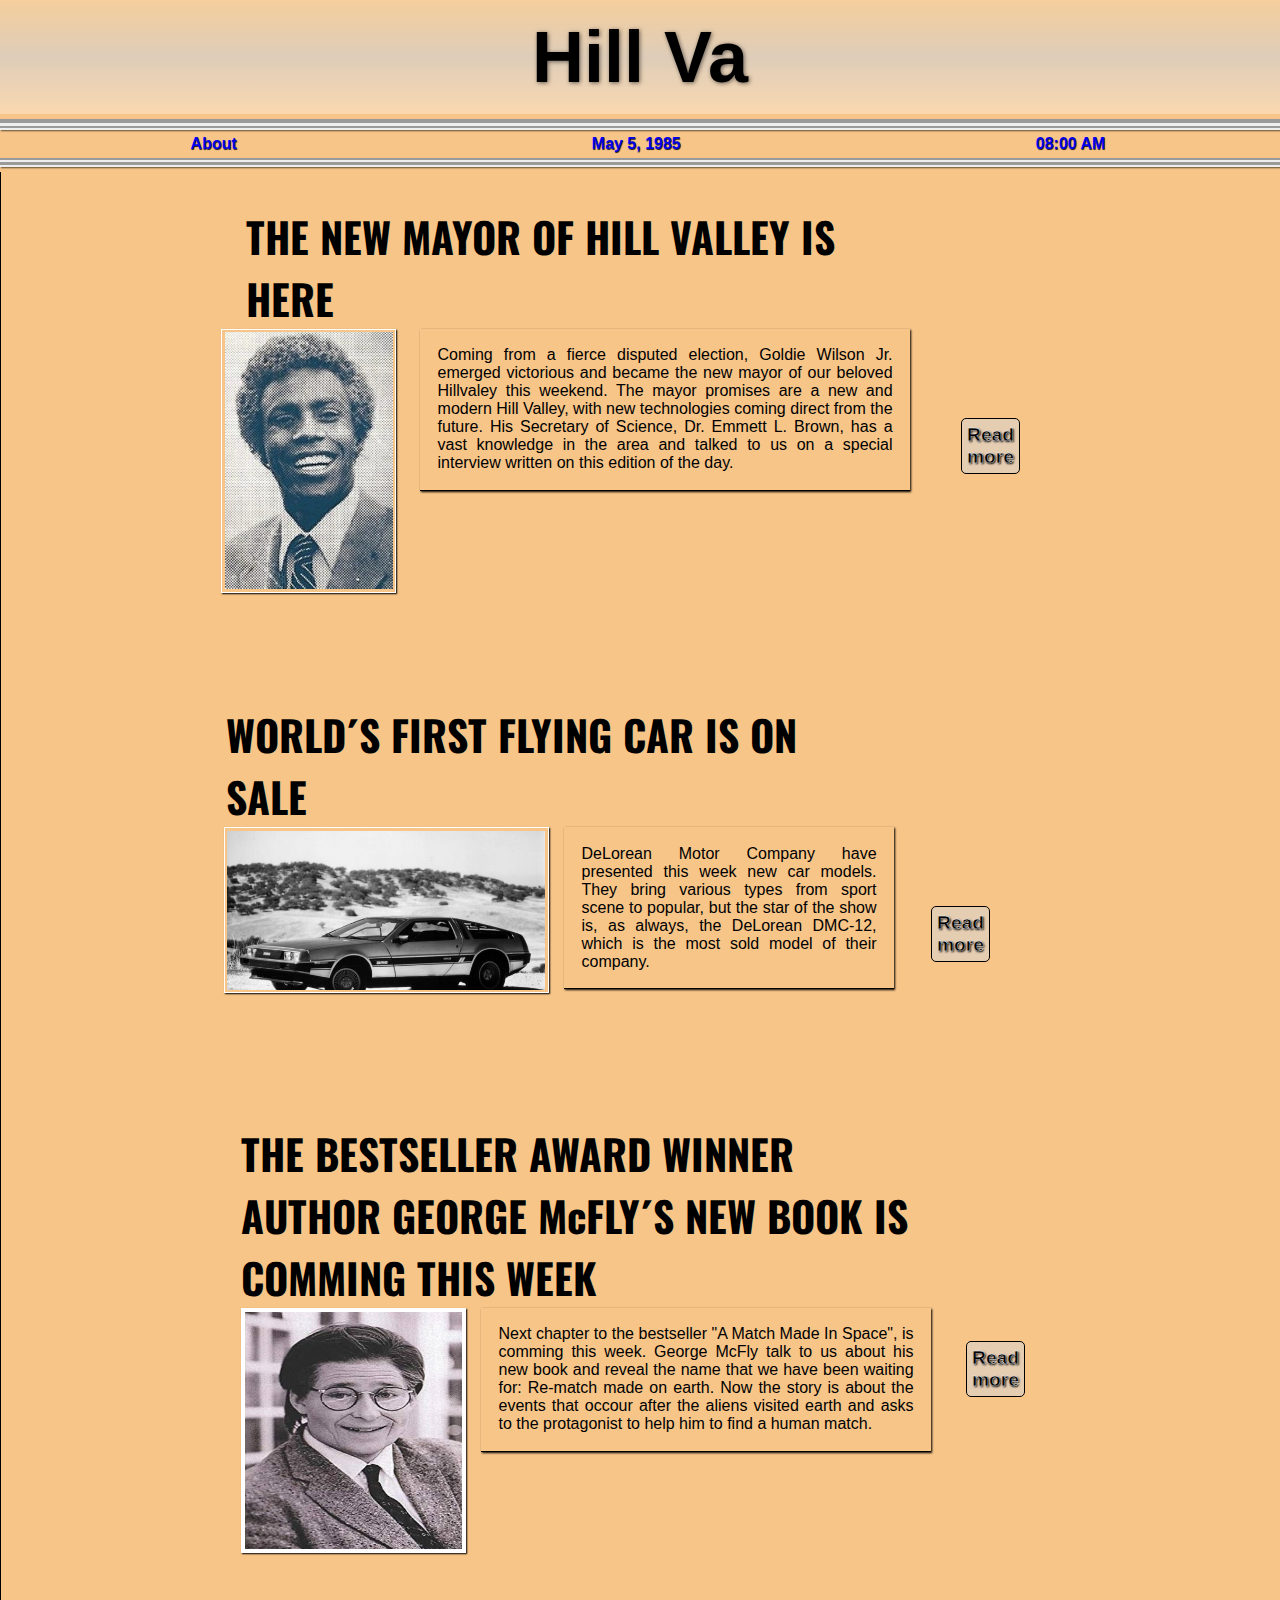
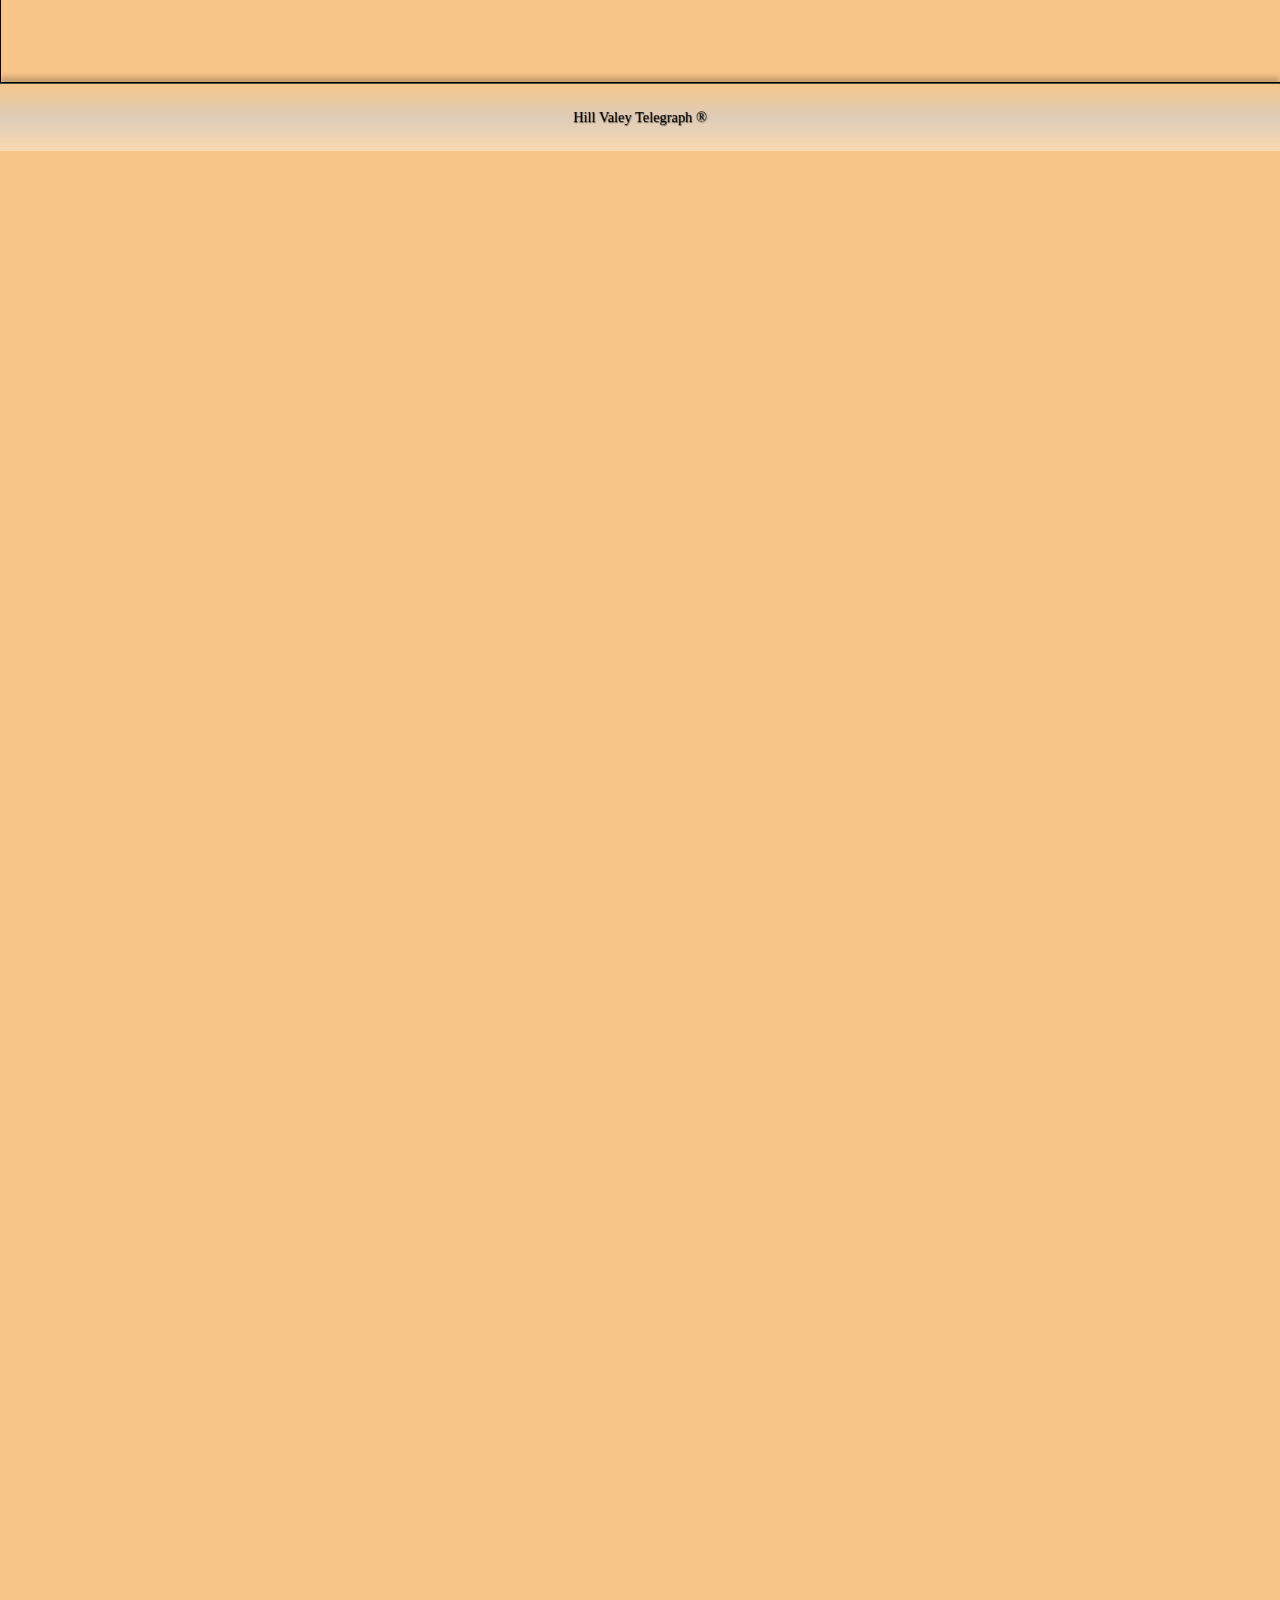
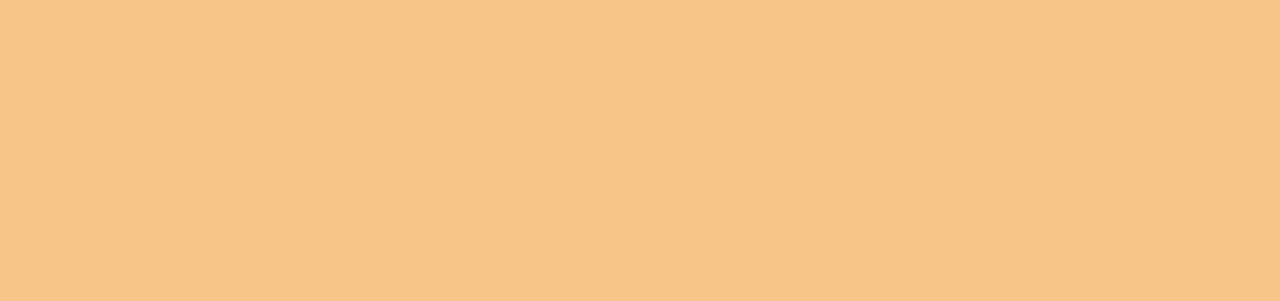
==== commit aba0791c: "291º dia de CTD - HTML ." ====
--- a/index.html
+++ b/index.html
@@ -35,7 +35,7 @@
                     
                 <div class="first-text">
                 <img src="/assets/img/goldie.jpg" alt="Goldie Wilson">
-                <p>Coming from a fierce disputed election, Goldie Wilson Jr emerged 
+                <p>Coming from a fierce disputed election, Goldie Wilson Jr. emerged 
                     victorious and became the new mayor of our beloved Hillvaley this weekend. 
                     The mayor promises are a new and modern Hill Valley, with new technologies 
                     coming direct from the future. His Secretary of Science, Dr. Emmett L. Brown, 
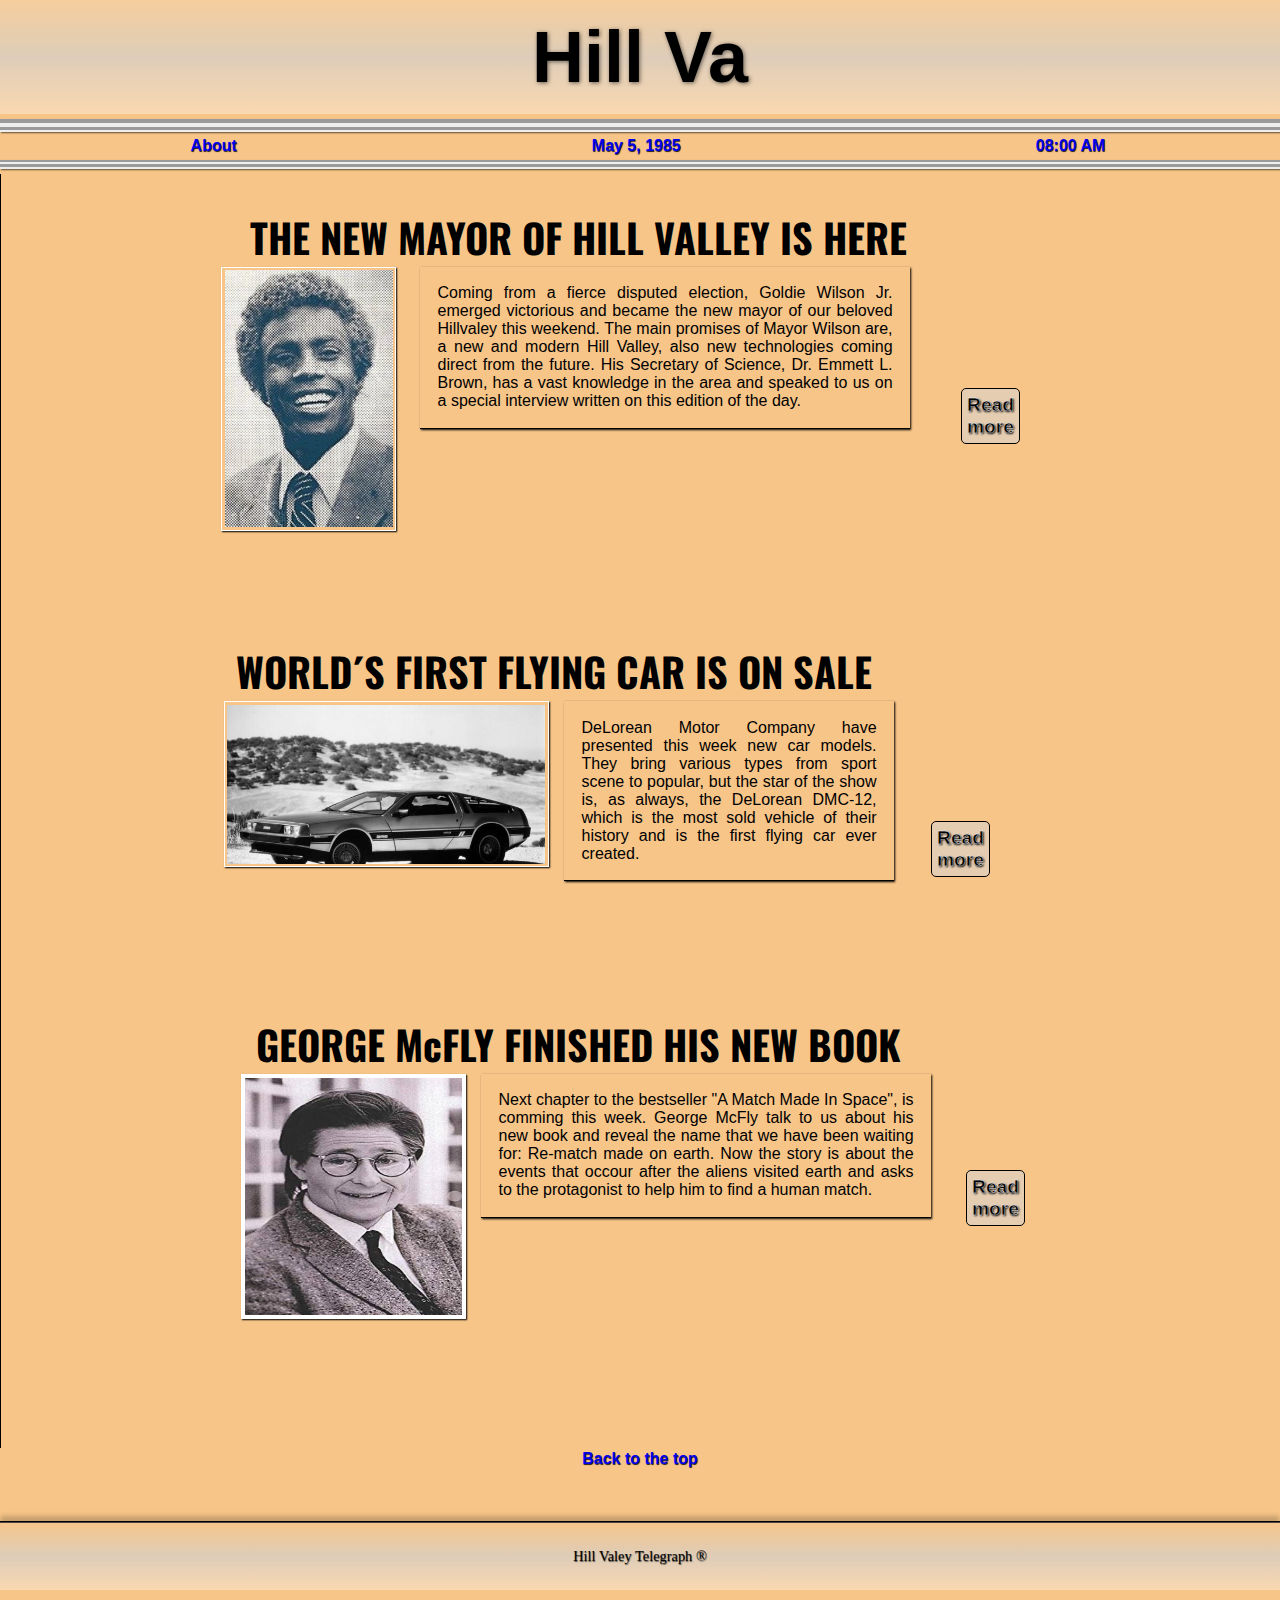
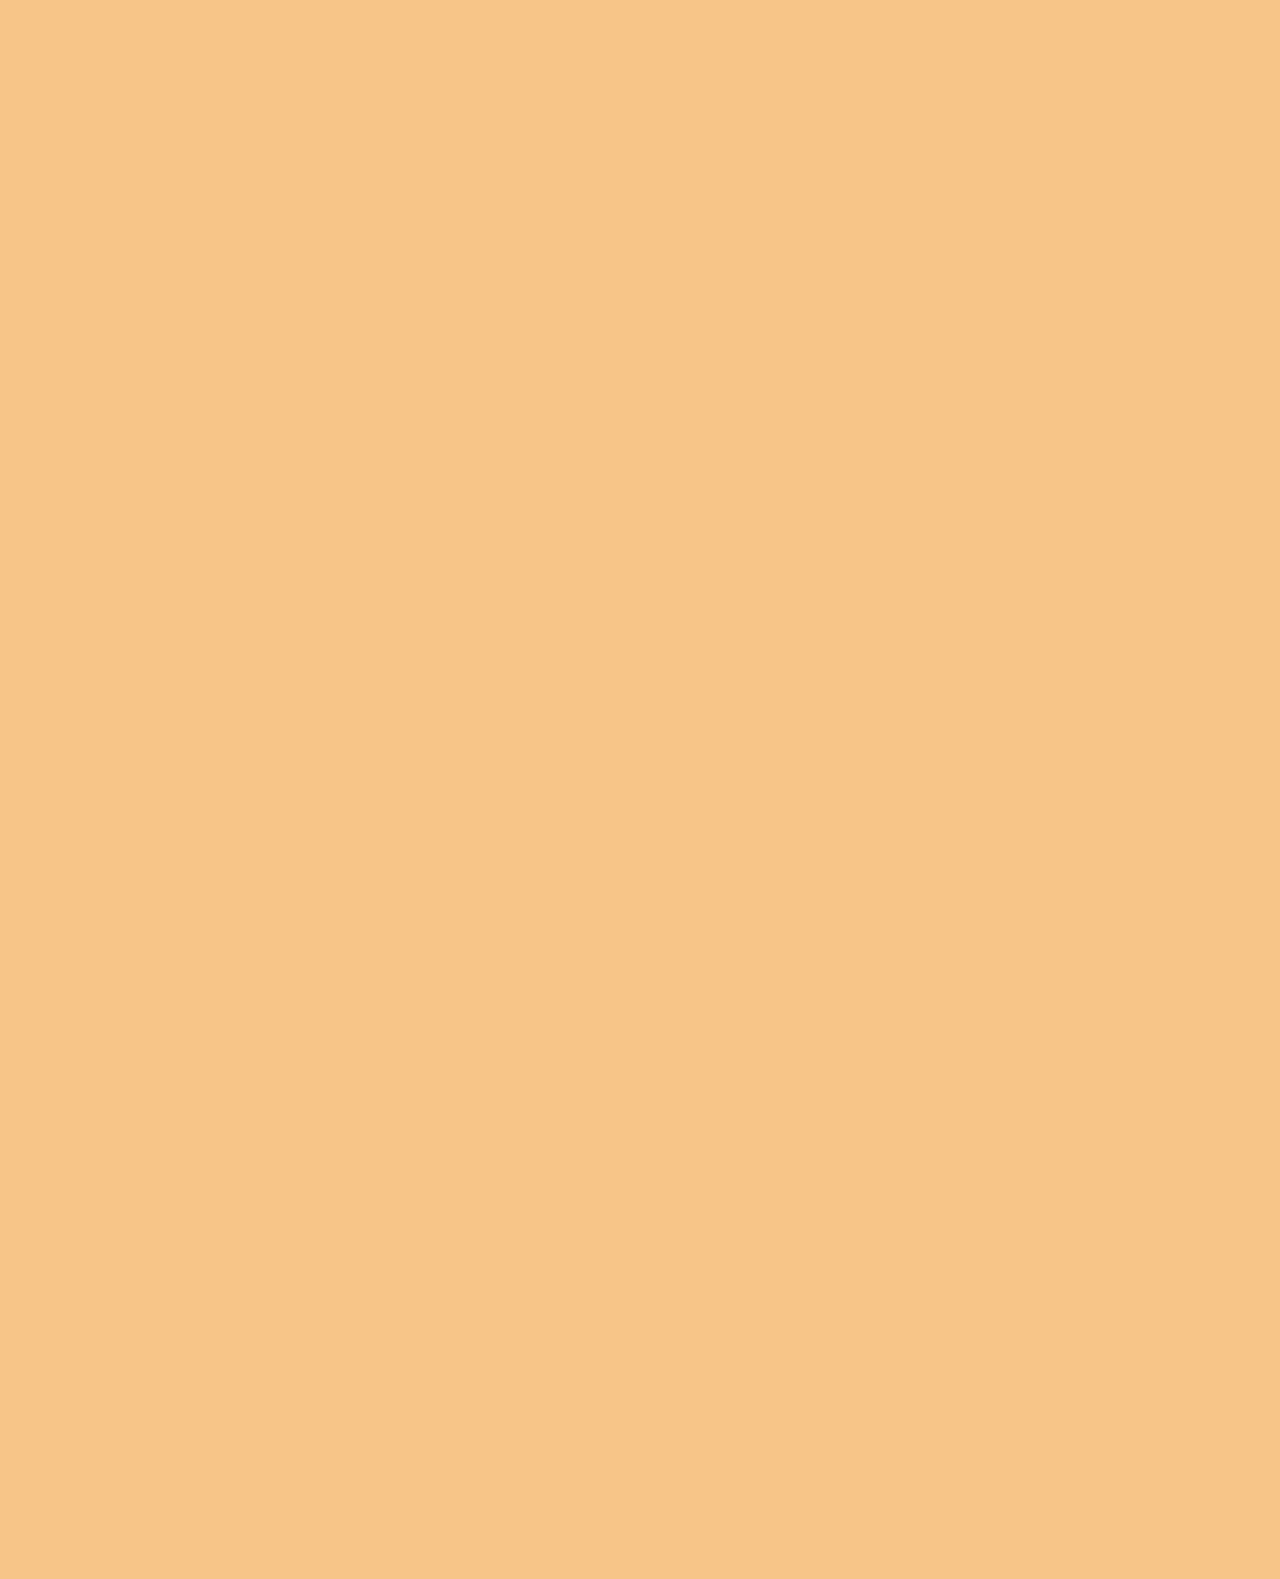
==== commit f703004c: "294º dia de CTD - HTML + CSS." ====
--- a/index.html
+++ b/index.html
@@ -35,12 +35,12 @@
                     
                 <div class="first-text">
                 <img src="/assets/img/goldie.jpg" alt="Goldie Wilson">
-                <p>Coming from a fierce disputed election, Goldie Wilson Jr. emerged 
-                    victorious and became the new mayor of our beloved Hillvaley this weekend. 
-                    The mayor promises are a new and modern Hill Valley, with new technologies 
-                    coming direct from the future. His Secretary of Science, Dr. Emmett L. Brown, 
-                    has a vast knowledge in the area and talked to us on a special interview written 
-                    on this edition of the day.</p>
+                <p>Coming from a fierce disputed election, Goldie Wilson Jr. emerged victorious 
+                    and became the new mayor of our beloved Hillvaley this weekend. The main 
+                    promises of Mayor Wilson are, a new and modern Hill Valley, also new technologies 
+                    coming direct from the future. His Secretary of Science, Dr. Emmett L. Brown, has 
+                    a vast knowledge in the area and speaked to us on a special interview written on 
+                    this edition of the day.</p>
                 </div>
             </div>
             <div>
@@ -48,7 +48,6 @@
             </div>
         </div>
     </section>
-
 
         <section id="news__page">
         <div class="container__2">
@@ -63,7 +62,8 @@
                 <p>DeLorean Motor Company have presented this week new car models. 
                     They bring various types from sport scene to popular, but the 
                     star of the show is, as always, the DeLorean DMC-12, which 
-                    is the most sold model of their company. </p>
+                    is the most sold vehicle of their history and is the first 
+                    flying car ever created.</p>
                 </div>
             </div>
             <div>
@@ -77,7 +77,7 @@
             <div class="front-page_3">
 
                 <div class="third-column">
-                    <strong>THE BESTSELLER AWARD WINNER AUTHOR GEORGE McFLY´S NEW BOOK IS COMMING THIS WEEK</strong>
+                    <strong>GEORGE McFLY FINISHED HIS NEW BOOK</strong>
                 </div>
 
                 <div class="third-text">
@@ -95,6 +95,9 @@
         </div>
         </section>
 
+            <div class="back-top">
+                <button><a href="/index.html">Back to the top</a></button>
+            </div>
         <footer>
             <div class="news-footer">
                 <p>Hill Valey Telegraph &#174;</p>
--- a/assets/css/style.css
+++ b/assets/css/style.css
@@ -33,8 +33,8 @@
 }
 
 .border__top {
-  border-top: 15px groove;
-  border-bottom: 9px groove;
+  border-top: 16px groove;
+  border-bottom: 10px groove;
   margin-top: 10px;
   width: 100%;
   background-color: black;
@@ -125,7 +125,7 @@
   flex-direction: column;
   align-items: center;
   justify-content: center;
-  font-size: 5.2rem; 
+  font-size: 5rem; 
 }
 
 .first-text {
@@ -191,7 +191,7 @@
   flex-direction: column;
   align-items: center;
   justify-content: center;
-  font-size: 5.2rem;
+  font-size: 5rem;
 }
 
 .second-text {
@@ -260,7 +260,7 @@
   flex-direction: column;
   align-items: center;
   justify-content: center;
-  font-size: 5.2rem;
+  font-size: 5rem;
 }
 
 .third-text {
@@ -320,7 +320,6 @@
   border: 3px groove black;
   border-radius: 10px;
   padding: 10px;
-
   background-color: rgba(215, 212, 212, 0.552);
   font-size: 2.4rem;
   -webkit-text-stroke-color: white;
@@ -338,7 +337,6 @@
   border: 3px groove black;
   border-radius: 10px;
   padding: 10px;
-
   background-color: rgba(215, 212, 212, 0.552);
   font-size: 2.4rem;
   -webkit-text-stroke-color: white;
@@ -356,12 +354,20 @@
   border: 3px groove black;
   border-radius: 10px;
   padding: 10px;
-
   background-color: rgba(215, 212, 212, 0.552);
   font-size: 2.4rem;
   -webkit-text-stroke-color: white;
   -webkit-text-stroke-width: 0.8px;
   text-shadow: 2px 2px 4px black;
+}
+
+.back-top {
+  display: flex;
+  align-items: center;
+  justify-content: center;
+  margin-bottom: 100px;
+  font-size: 8rem;
+
 }
 /* End Read more button */
 
